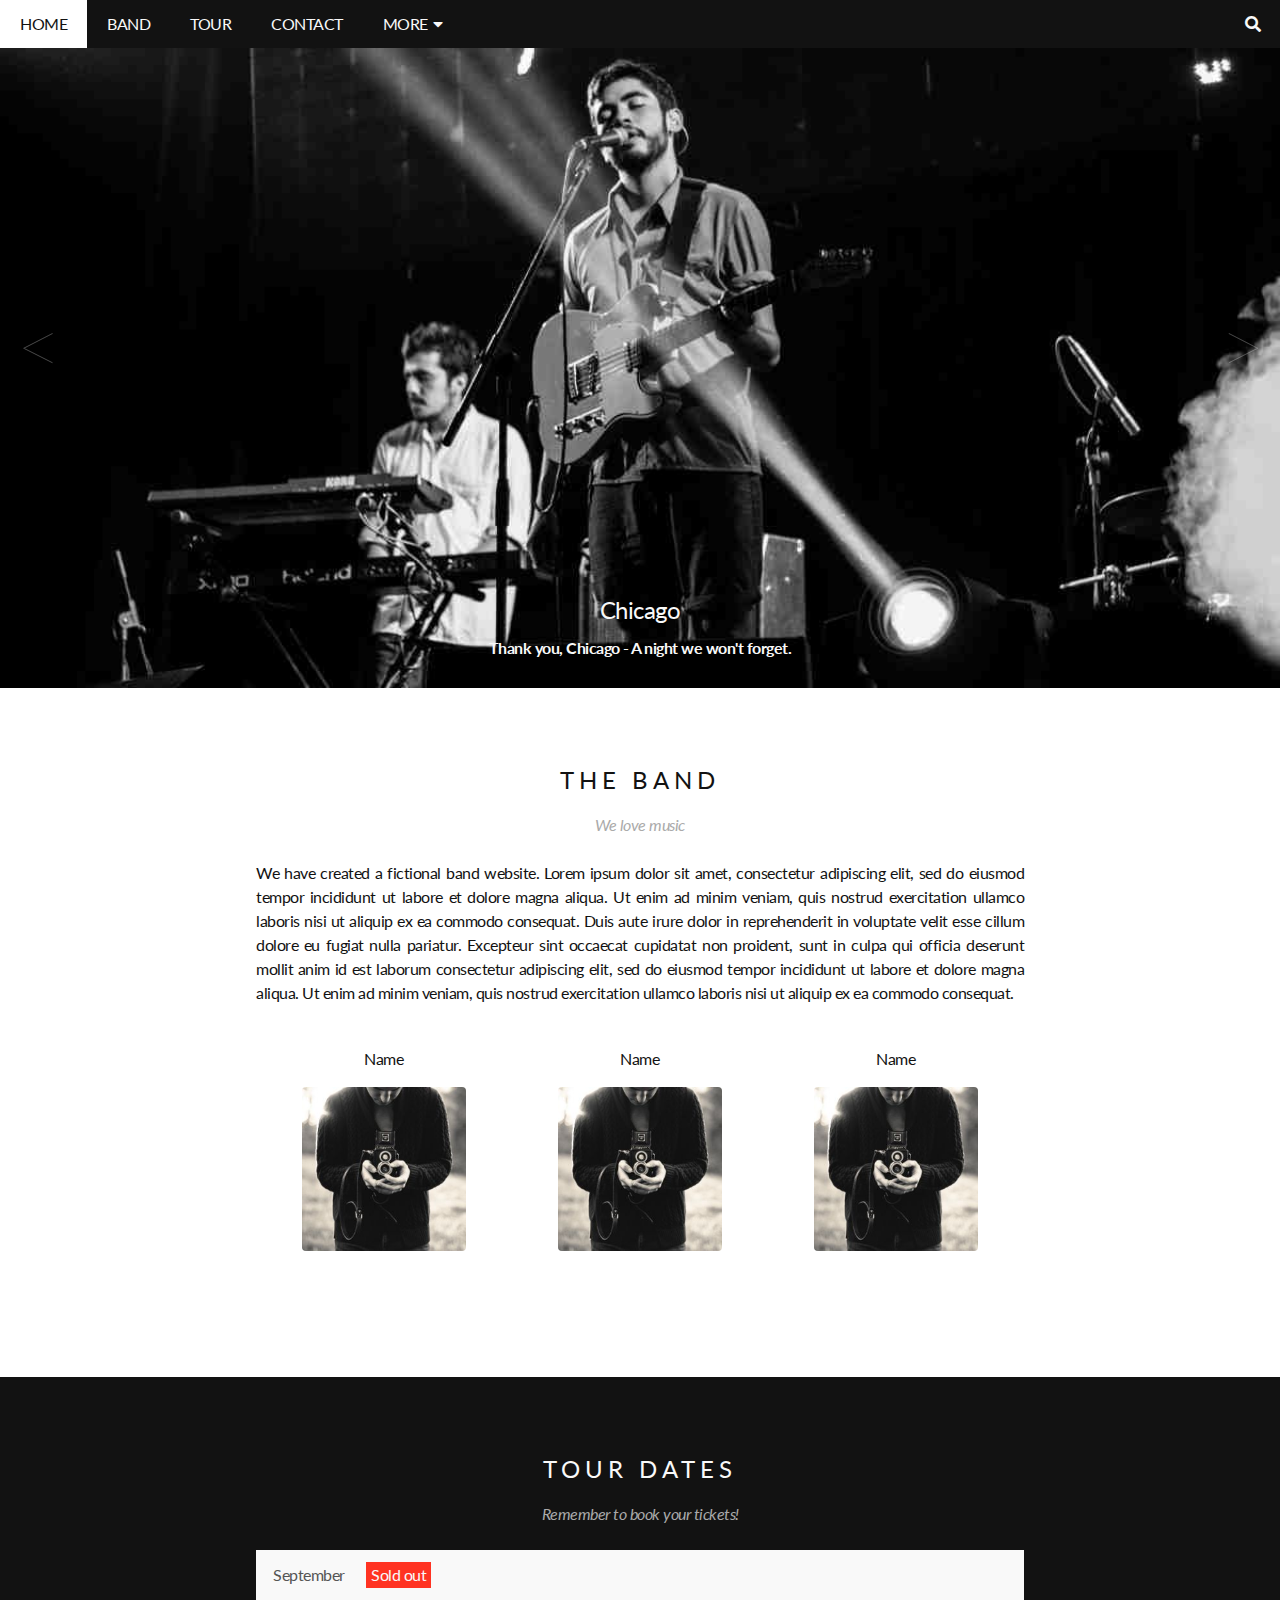
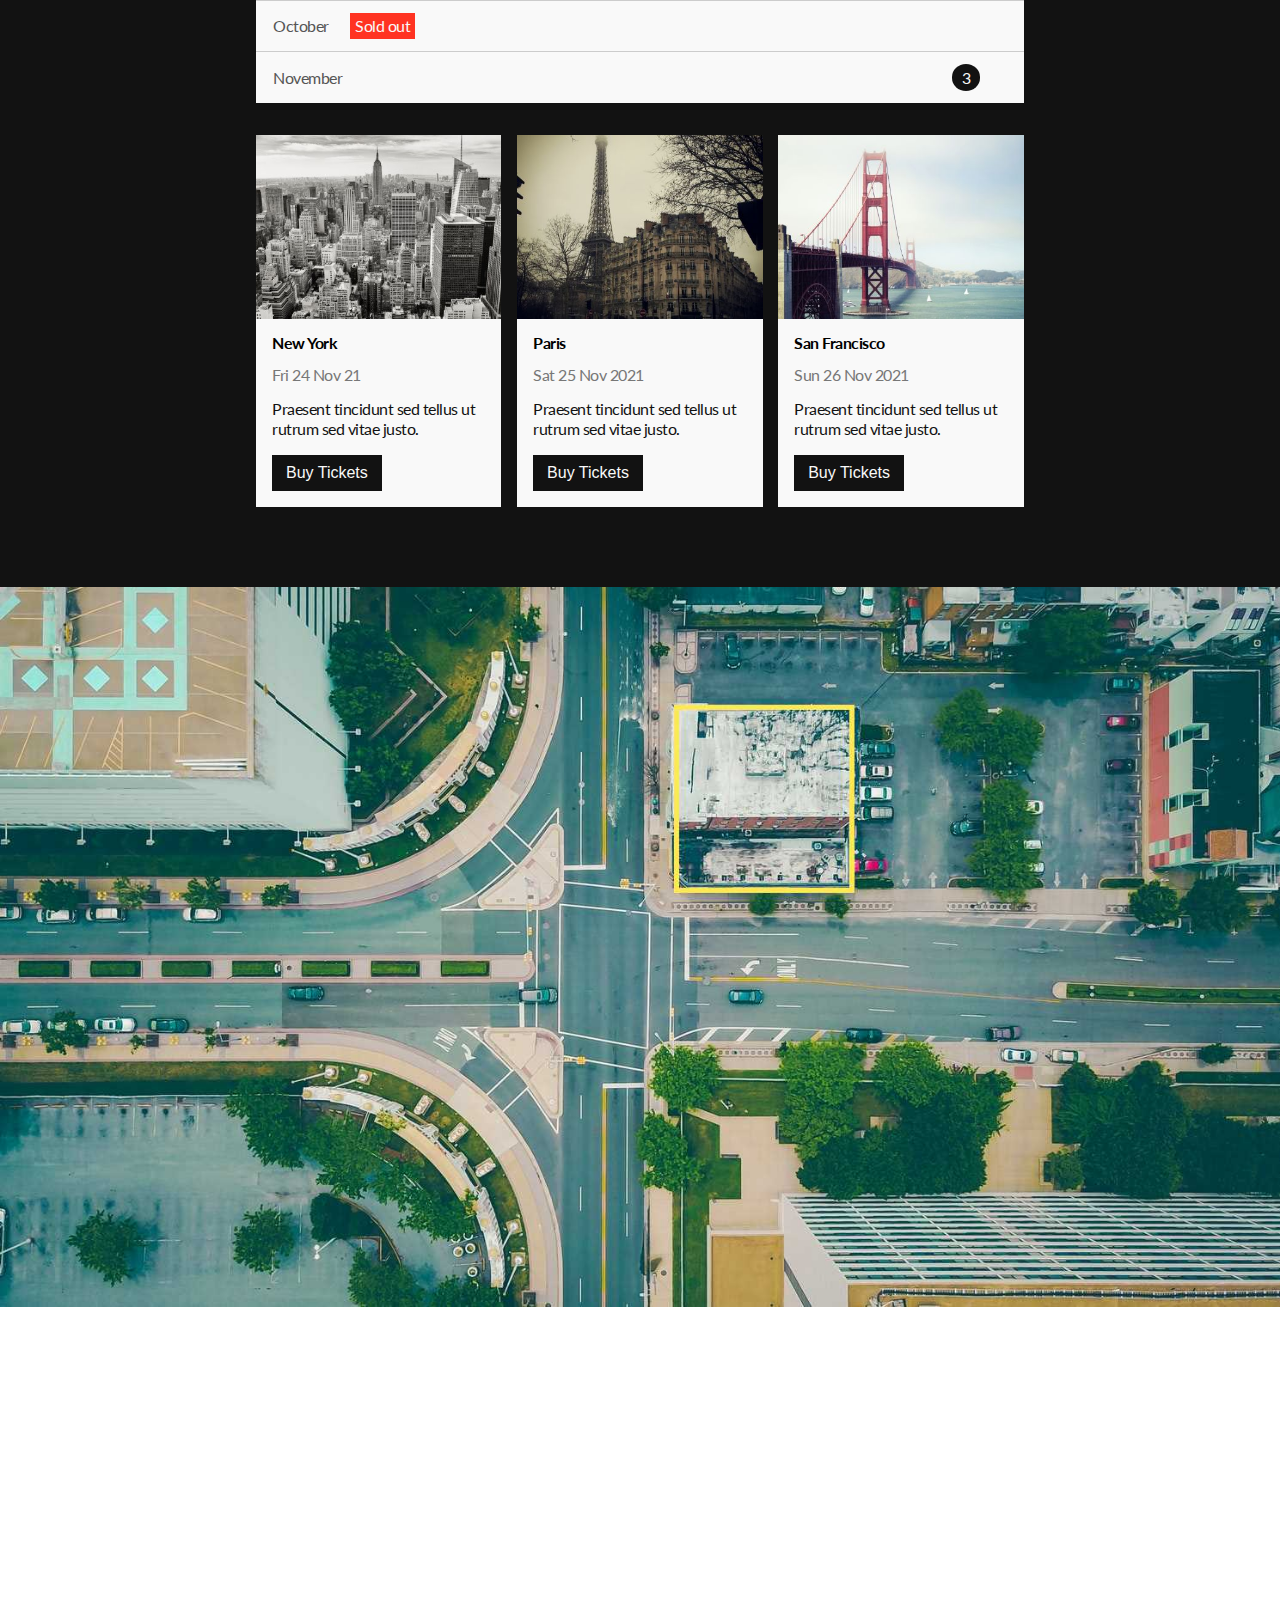
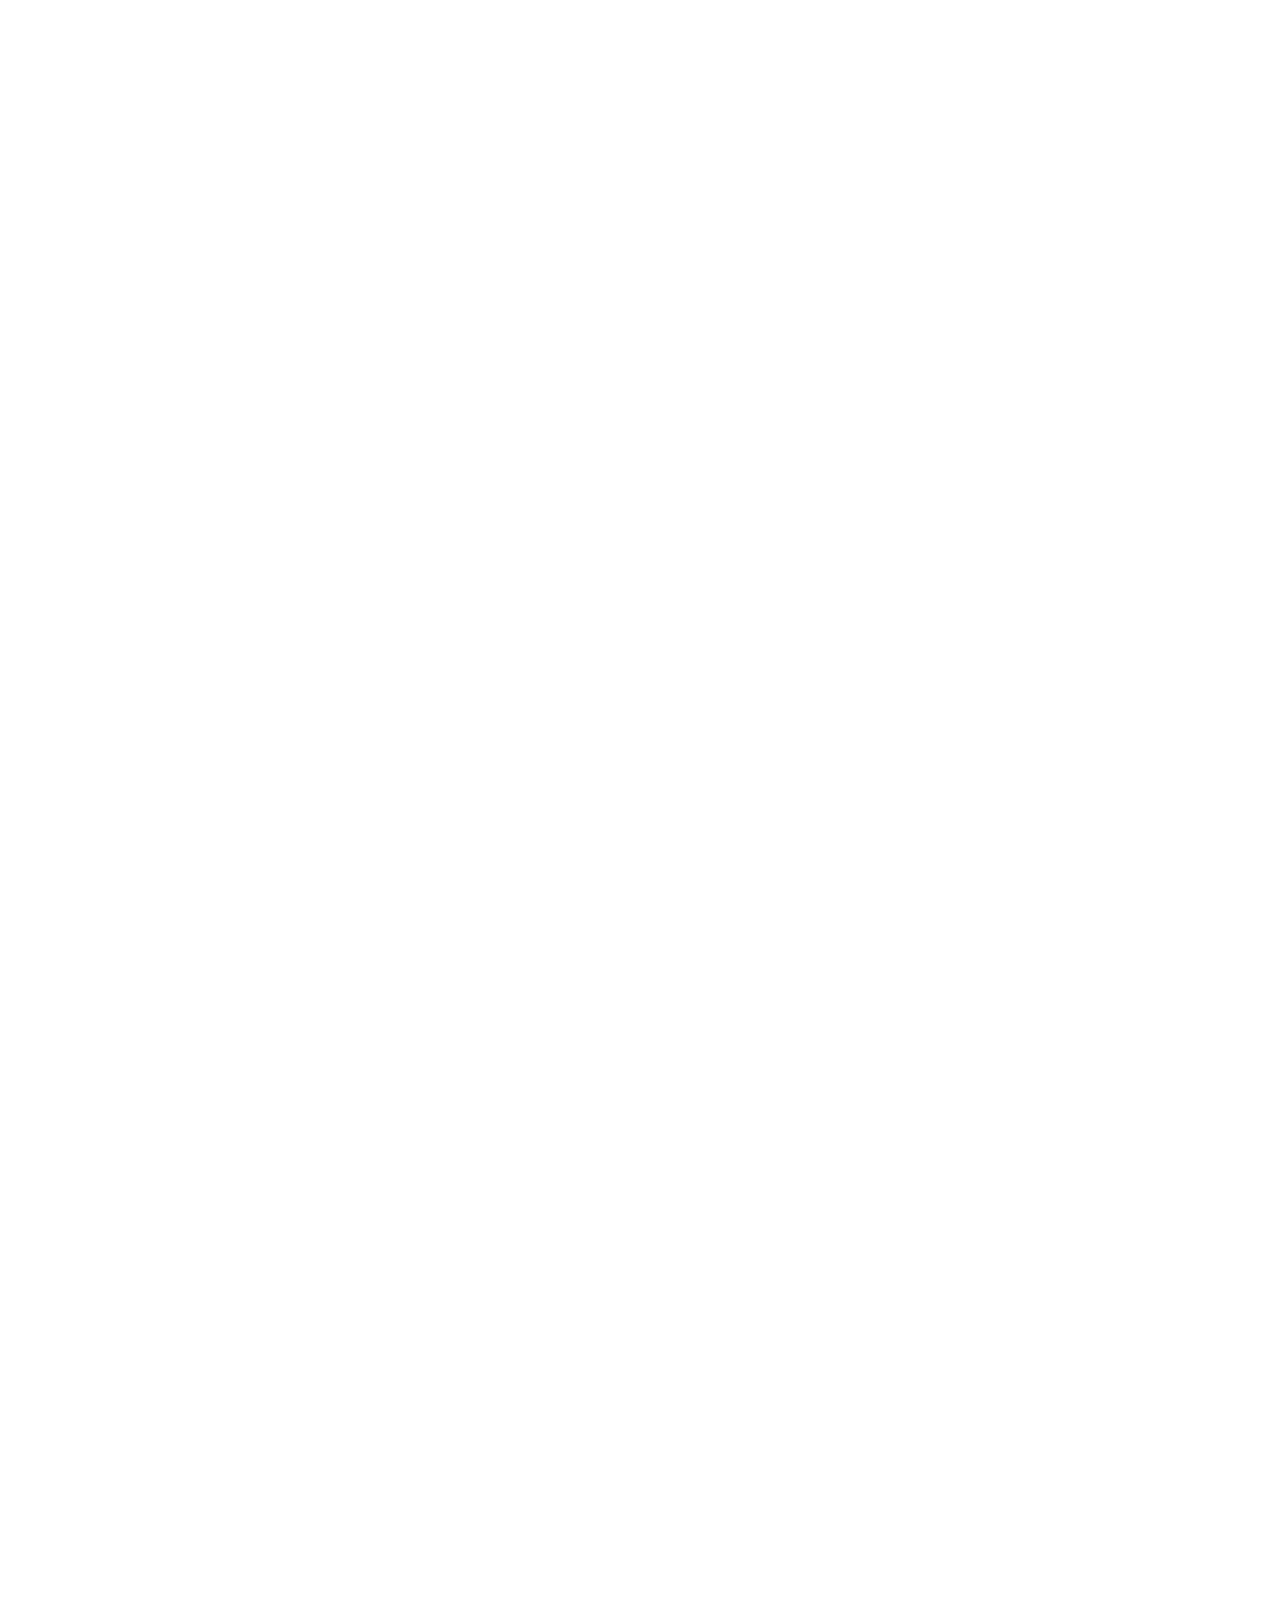
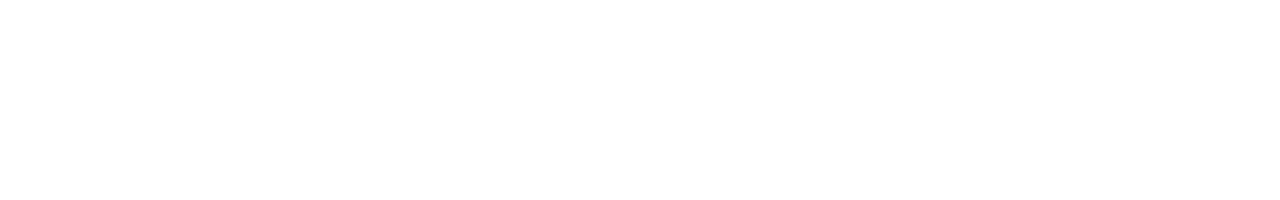
==== html/index.html @ 3db0ebd7 "tour-wrapper finished" ====
<!DOCTYPE html>
<html lang="ko">
<head>
    <meta charset="UTF-8">
    <meta http-equiv="X-UA-Compatible" content="IE=edge">
    <meta name="viewport" content="width=device-width, initial-scale=1.0">
    <title>Band</title>
    <link rel="stylesheet" href="../css/all.min.css">
    <link rel="stylesheet" href="../css/swiper-bundle.min.css">
    <link rel="stylesheet" href="../css/base.css">
    <link rel="stylesheet" href="../css/index.css">
    <script src="../js/jquery-3.6.0.min.js"></script>
    <script src="../js/swiper-bundle.min.js"></script>
</head>
<body>
    <!--header-wrapper-->
    <header class="header-wrapper clearfix">
        <ul class="navi-wrapper">
            <li class="navi"><a href="#">HOME</a></li>
            <li class="navi"><a href="#">BAND</a></li>
            <li class="navi"><a href="#">TOUR</a></li>
            <li class="navi"><a href="#">CONTACT</a></li>
            <li class="navi">
                <a href="#">MORE<i class="fa fa-caret-down" style="margin-left: 0.325em;"></i>
               </a>
               <ul class="sub-wrap">
                   <li class="sub"><a href="#">Merchandise</a></li>
                   <li class="sub"><a href="#">Extras</a></li>
                   <li class="sub"><a href="#">Media</a></li>
               </ul>
            </li>
        </ul>
        <div class="search-wrapper">
            <a href="#" class="fa fa-search"></a>
        </div>
        <div class="bars-wrapper">
            <i class="fa fa-bars"></i>
        </div>
        <div class="clearfix"></div>
        <ul class="mb-navi-wrapper">
            <li class="mb-navi"><a href="#">BAND</a></li>
            <li class="mb-navi"><a href="#">TOUR</a></li>
            <li class="mb-navi"><a href="#">CONTACT</a></li>
            <li class="mb-navi"><a href="#">MERCH</a></li>
        </ul>

    </header>
    <!--header--wrapper///!-->



    <!--main-wrapper-->
    <section class="main-wrapper">
        <div class="swiper-container">
            <div class="swiper-wrapper">
                <div class="swiper-slide">
                    <img src="../img/chicago.jpg" alt="배너" class="img">
                    <div class="slogan-wrap">
                        <h2 class="title">Chicago</h2>
                        <p class="content">Thank you, Chicago - A night we won't forget.</p>
                     
                    </div>
                </div>
                <div class="swiper-slide">
                    <img src="../img/la.jpg" alt="배너" class="img">
                    <div class="slogan-wrap">
                        <h2 class="title">Los Angeles</h2>
                        <p class="content">We had the best time playing at Venice Beach!</p>
                    </div>
                </div>
                <div class="swiper-slide">
                    <img src="../img/ny.jpg" alt="배너" class="img">
                    <div class="slogan-wrap">
                        <h2 class="title">New York</h2>
                        <p class="content">The atmosphere in New York is lorem ipsum.</p>
                    </div>
                </div>
            </div>   

        </div>
        <div class="bt-swiper bt-prev">&lt;</div>
        <div class="bt-swiper bt-next">&gt;</div>

    </section>
    <!--main-wrapper///!-->



    <!--band-wrapper-->
    <section class="band-wrapper">
        <div class="wrapper">
            <h2 class="title">THE BAND</h2>
            <h3 class="title">We love music</h3>
            <p class="comment">We have created a fictional band website. Lorem ipsum dolor sit amet, consectetur adipiscing elit, sed do eiusmod tempor incididunt ut labore et dolore magna aliqua. Ut enim ad minim veniam, quis nostrud exercitation ullamco laboris nisi ut aliquip ex ea commodo consequat. Duis aute irure dolor in reprehenderit in voluptate velit esse cillum dolore eu fugiat nulla pariatur. Excepteur sint occaecat cupidatat non proident, sunt in culpa qui officia deserunt mollit anim id est laborum consectetur adipiscing elit, sed do eiusmod tempor incididunt ut labore et dolore magna aliqua. Ut enim ad minim veniam, quis nostrud exercitation ullamco laboris nisi ut aliquip ex ea commodo consequat.</p>
            <ul class="member-wrapper clearfix">
                <li class="member">
                    <h4 class="name">Name</h4>
                    <img class="img" alt="멤버사진" src="../img/bandmember.jpg"></img>
                </li>
                <li class="member">
                    <h4 class="name">Name</h4>
                    <img class="img" alt="멤버사진" src="../img/bandmember.jpg"></img>
                </li>
                <li class="member">
                    <h4 class="name">Name</h4>
                    <img class="img" alt="멤버사진" src="../img/bandmember.jpg"></img>
                </li>
            </ul>
        </div>
    </section>
    <!--band-wrapper///!-->



    <!--tour-wrapper-->
    <section class="tour-wrapper ">
        <div class="wrapper">
            <h2 class="title">TOUR DATES</h2>
            <h3 class="title">Remember to book your tickets!</h3>
            <ul class="ticket-wrap">
                <li class="ticket clearfix">
                    <span class="month">September</span>
                    <span class="soldout">Sold out</span>
                </li>
                <li class="ticket clearfix">
                    <span class="month">October</span>
                    <span class="soldout">Sold out</span>
                </li>
                <li class="ticket clearfix">
                    <span class="month">November</span>
                    <span class="cnt">3</span>
                </li>
            </ul>
            <ul class="city-wrap clearfix">
          
                <li class="city">
                    <div class="img-wrap">
                        <img src="../img/newyork.jpg" alt="뉴욕" class="img">
                    </div>
                    <div class="cont-wrap">
                        <h4 class="name">New York</h4>
                        <div class="date">Fri 24 Nov 21</div>
                        <p class="comment">Praesent tincidunt sed tellus ut rutrum sed vitae justo.</p>
                        <button class="bt-buy">Buy Tickets</button>
                    </div>
                </li>
                <li class="city">
                    <div class="img-wrap">
                        <img src="../img/paris.jpg" alt="파리" class="img">
                    </div>
                    <div class="cont-wrap">
                        <h4 class="name">Paris</h4>
                        <div class="date">Sat 25 Nov 2021</div>
                        <p class="comment">Praesent tincidunt sed tellus ut rutrum sed vitae justo.

                        </p>
                        <button class="bt-buy">Buy Tickets</button>
                    </div>
                </li>
                <li class="city">
                    <div class="img-wrap">
                        <img src="../img/sanfran.jpg" alt="샌프란시스코" class="img">
                    </div>
                    <div class="cont-wrap">
                        <h4 class="name">San Francisco</h4>
                        <div class="date">Sun 26 Nov 2021</div>
                        <p class="comment">Praesent tincidunt sed tellus ut rutrum sed vitae justo.

                        </p>
                        <button class="bt-buy">Buy Tickets</button>
                    </div>
                </li>
            </ul>
        </div>

    </section>
    <!--tour-wrapper///!-->
    


    <!--contact-wrapper-->
    <section class="contact-wrapper"> 
        <article class="map-wrapper">
        <!--TODO: 카카오지도 넣을 것-->
        <img src="../img/map.jpg" alt="지도" class="img">

        </article>

    </section>
    <!--contact-wrapper!///-->




    <!--footer-wrapper-->
    <footer class="footer-wrapper">

    </footer>
    <!--footer-wrapper///!-->



    <script src="../js/index.js"></script>


</body>
</html>
---- css/base.css ----
/******************** Reset.css ***********************/
html, body, div, span, applet, object, iframe,
h1, h2, h3, h4, h5, h6, p, blockquote, pre,
a, abbr, acronym, address, big, cite, code,
del, dfn, em, img, ins, kbd, q, s, samp,
small, strike, strong, sub, sup, tt, var,
b, u, i, center,
dl, dt, dd, ol, ul, li,
fieldset, form, label, legend,
table, caption, tbody, tfoot, thead, tr, th, td,
article, aside, canvas, details, embed, 
figure, figcaption, footer, header, hgroup, 
menu, nav, output, ruby, section, summary,
time, mark, audio, video, input, select {
	margin: 0;
	padding: 0;
	border: 0;
	font-size: 100%;
	font: inherit;
	line-height: 1;
	vertical-align: baseline;
	box-sizing: border-box;
}
/* HTML5 display-role reset for older browsers */
article, aside, details, figcaption, figure, 
footer, header, hgroup, menu, nav, section {
	display: block;
}
body {
	line-height: 1;
}
ol, ul {
	list-style: none;
}
blockquote, q {
	quotes: none;
}
blockquote:before, blockquote:after,
q:before, q:after {
	content: '';
	content: none;
}
table {
	border-collapse: collapse;
	border-spacing: 0;
}
a, label {display: inline-block;}
a:link, a:visited, a:hover, a:active {color: inherit; text-decoration: none;}
img {vertical-align: bottom;}
input, button {border-radius: 0; outline: none; border: none; font-size: inherit; background-color: transparent; cursor: pointer; padding: 0; line-height: inherit;}

/******************** Base ***********************/
.clearfix::after {display: block; content: ""; clear: both;}
.img {width: 100%;}
.imgx {max-width: 100%;}
.fa {line-height: 1;}

.swiper-button-prev, 
.swiper-button-next, 
.swiper-pagination * {outline: none; cursor: pointer;}
---- css/index.css ----
@import url('https://fonts.googleapis.com/css2?family=Lato:wght@300;400;700&display=swap');
/* font-family: 'Lato', sans-serif; */


/************************* defaul t*************************/
html,body{
    font: 16px 'Lato', sans-serif;
    letter-spacing: -0.5px;
    height: 5000px;
    color: #121212;
}
.wrapper{
    max-width: 800px;
    padding: 5em 1em;
    margin: auto;
}
.wrapper > .title{
    text-align: center;
}
.wrapper > h2.title{
    margin-bottom: 1em;
    font-size: 1.525em;
    letter-spacing: 5px;
}
.wrapper > h3.title{
    margin-bottom: 1.75em;
    font-style: italic;
    color: #aaa;
}

/***********************header-wrapper***************************/
.header-wrapper{
    position: fixed;
    width: 100%;
    background-color: #121212;
    color: #f9f9f9;
    z-index: 9;
}
.header-wrapper > .navi-wrapper{
    float: left;
}
.header-wrapper > .navi-wrapper > .navi{
    position: relative;
    float: left;
}
.header-wrapper > .navi-wrapper > .navi > a{
    padding: 1em 1.25em;
}
.header-wrapper > .navi-wrapper > .navi:hover{
    background-color: #fff;
    color: #121212;
}
.header-wrapper > .navi-wrapper > .navi:hover > .sub-wrap{
    display: block;
}
.header-wrapper > .navi-wrapper > .navi > .sub-wrap{
    position: absolute;
    background-color: #f1f1f1;
}
.header-wrapper > .navi-wrapper > .navi > .sub-wrap{
    display: none;
    box-shadow: 0 0 6px rgba(0,0,0,0.5);
}
.header-wrapper > .navi-wrapper > .navi > .sub-wrap > .sub:hover{
    background-color: #ddd;
}
.header-wrapper > .navi-wrapper > .navi > .sub-wrap > .sub > a{
    width: 160px;
    padding: 1em 1.25em;
}
.header-wrapper > .search-wrapper{
    float: right;
}
.header-wrapper > .search-wrapper:hover{
    background-color: #f32;
}
.header-wrapper > .search-wrapper > a{
    padding: 1em 1.25em;
}
.header-wrapper > .bars-wrapper{
    display: none;
    float: right;
}
.header-wrapper > .bars-wrapper:hover{
    background-color: #ddd;
    color: #121212;
}
.header-wrapper > .bars-wrapper > i{
    padding: 1em 1.25em;
    cursor: pointer;
}
.header-wrapper > .mb-navi-wrapper{
    display: none;
    width: 100%;
    background-color: #121212;
    color: #f9f9f9;
}
.header-wrapper > .mb-navi-wrapper > .mb-navi:hover{
    background-color: #ddd;
    color: #121212;
}
.header-wrapper > .mb-navi-wrapper > .mb-navi > a{
    width: 100%;
    padding: 1em 1.25em;
}
/********************** main-wrapper ****************************/
.main-wrapper{
    position: relative;
    padding-top: 48px;
}
.main-wrapper >.bt-swiper{
    position: absolute;
    top:50%;
    transform: translateY(-50%);
    color: #f9f9f9;
    font-weight: lighter;
    font-size: 5em;
    cursor: pointer;
    user-select: none;
    outline: none;
    z-index: 5;
    transition: all .5s;
    opacity: .3;
}
.main-wrapper >.bt-swiper:hover{
    opacity: 1;
}
.main-wrapper > .bt-swiper.bt-prev{
    left: 16px;
}
.main-wrapper > .bt-swiper.bt-next{
    right: 16px;
}
.main-wrapper .slogan-wrap{
    position: absolute;
    left: 50%;
    transform: translateX(-50%);
    text-align: center;
    color: #f9f9f9;
    bottom: 32px;
}
.main-wrapper .slogan-wrap > .title{
    font-size: 1.5em;
    margin-bottom: 0.75em;
}
.main-wrapper .slogan-wrap > .content{
    font-weight: bold;
}

/********************** band-wrapper ****************************/
.band-wrapper > .wrapper > .comment{
    line-height: 1.5;
    text-align: justify;
}
.band-wrapper > .wrapper > .member-wrapper >.member{
    width:33.333%;
    float: left; 
    padding:6%;
    text-align: center;
}
.band-wrapper > .wrapper > .member-wrapper >.member > .name{
    margin-bottom: 1.25em;
}
.band-wrapper > .wrapper > .member-wrapper >.member > .img{
    border-radius: 4px;
}

/********************* tour-wrapper *****************************/
.tour-wrapper{
    background-color: #121212;
}
.tour-wrapper > .wrapper > h2.title{
    color: #f9f9f9;
}
.tour-wrapper > .wrapper > .ticket-wrap{
    background-color: #f9f9f9;
    color: #555;
    margin-bottom: 2em;
}
.tour-wrapper > .wrapper > .ticket-wrap > .ticket{
    padding: 0.75em;
}
.tour-wrapper > .wrapper > .ticket-wrap > .ticket:not(:last-child){
    border-bottom: 1px solid #ccc;
}
.tour-wrapper > .wrapper > .ticket-wrap > .ticket > span{
    float: left;
    padding:.325em;
}
.tour-wrapper > .wrapper > .ticket-wrap > .ticket > span.soldout{
    background-color: #f32;
    color: #f9f9f9;
    margin-left: 1em;
}
.tour-wrapper > .wrapper > .ticket-wrap > .ticket > span.cnt{
    float: right;
    background-color: #121212;
    color: #f9f9f9;
    border-radius: 50%;
    margin-right: 2em;
    padding: 0.325em 0.625em;
}
.tour-wrapper > .wrapper > .city-wrap{
    width: 102%;
}
.tour-wrapper > .wrapper > .city-wrap > .city{
    float: left;
    width: 31.3333%;
    margin-right: 2%;
}
.tour-wrapper > .wrapper > .city-wrap > .city > .img-wrap > img{
    transition:  all .5s;
}
.tour-wrapper > .wrapper > .city-wrap > .city > .img-wrap:hover >img{
    opacity: .7;
}
.tour-wrapper > .wrapper > .city-wrap > .city > .cont-wrap{
    background-color: #f9f9f9;
    padding:1em;
}
.tour-wrapper > .wrapper > .city-wrap > .city > .cont-wrap > .name{
    font-weight: bold;
    color: #000;
    margin-bottom: 1em;
}
.tour-wrapper > .wrapper > .city-wrap > .city > .cont-wrap > .date{
    color: #777;
    margin-bottom: 1em;
}
.tour-wrapper > .wrapper > .city-wrap > .city > .cont-wrap > .comment{
    line-height: 1.25;
    margin-bottom: 1em;
}
.tour-wrapper > .wrapper > .city-wrap > .city > .cont-wrap > .bt-buy{
    padding: 0.625em 0.875em;
    background-color: #121212;
    color: #f9f9f9;
    transition: all .5s;
}
.tour-wrapper > .wrapper > .city-wrap > .city > .cont-wrap > .bt-buy:hover{
    background-color: #ccc;
    color: #121212;
}


/********************** map-wrapper *****************************/

/********************** footer-wrapper***************************/

/************************** response ****************************/
@media(max-width: 1400px){

}

@media(max-width: 1200px){

}

@media(max-width: 992px){

}

@media(max-width: 768px){
    .header-wrapper > .navi-wrapper > .navi:not(:first-child){
        display: none;
    }
    .header-wrapper > .search-wrapper{
        display: none;
    }
    .header-wrapper > .bars-wrapper{
        display: block;
    }
    .header-wrapper > .mb-navi-wrapper{
        display: none ;
    }
    .header-wrapper > .mb-navi-wrapper.active{
        display: block ;
    }


}

@media(max-width: 576px){
    .band-wrapper > .wrapper > .comment{
    margin-bottom: 3em;
}
    .band-wrapper > .wrapper > .member-wrapper >.member{
        width:100%;
        padding:5% 20%;
    }
    .tour-wrapper > .wrapper > .city-wrap{
        width: 100%;
    }
    .tour-wrapper > .wrapper > .city-wrap > .city{
        width: 100%;
        margin-right: 0;
        margin-bottom: 5%;
    }
}
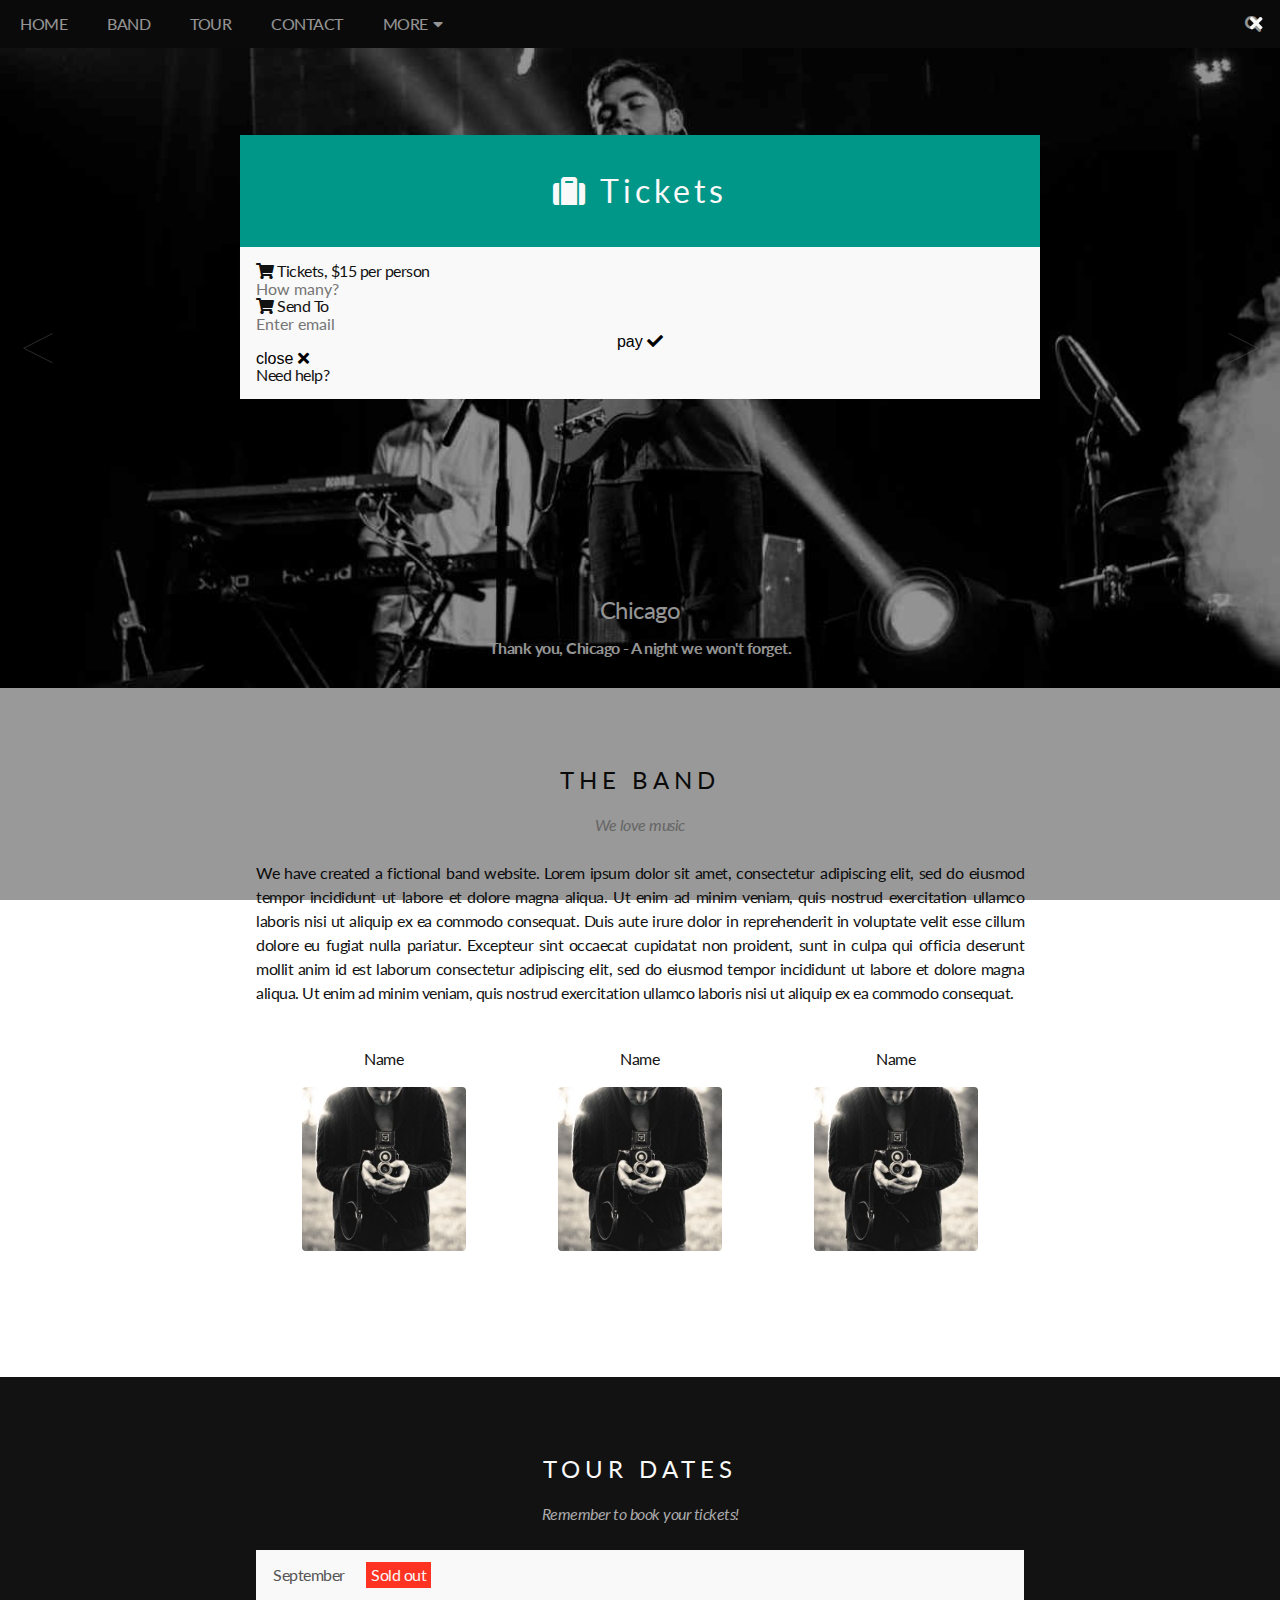
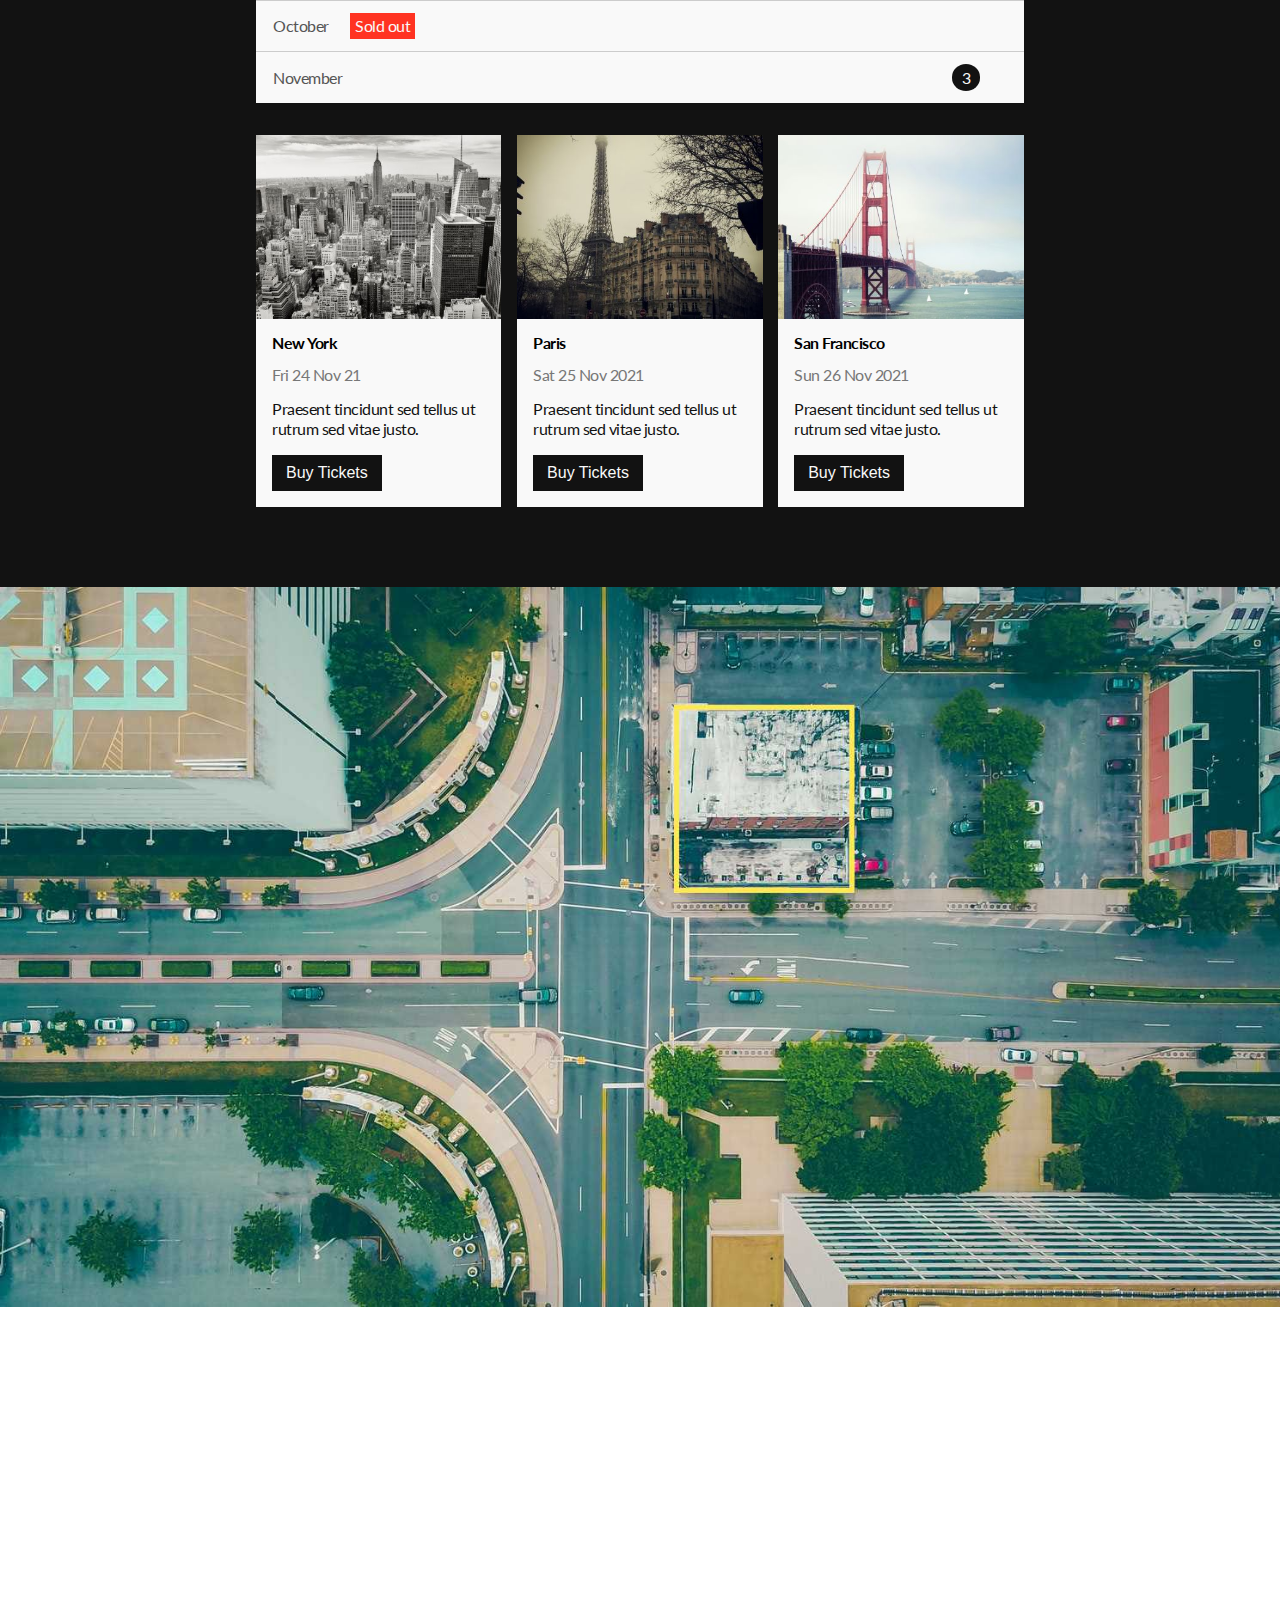
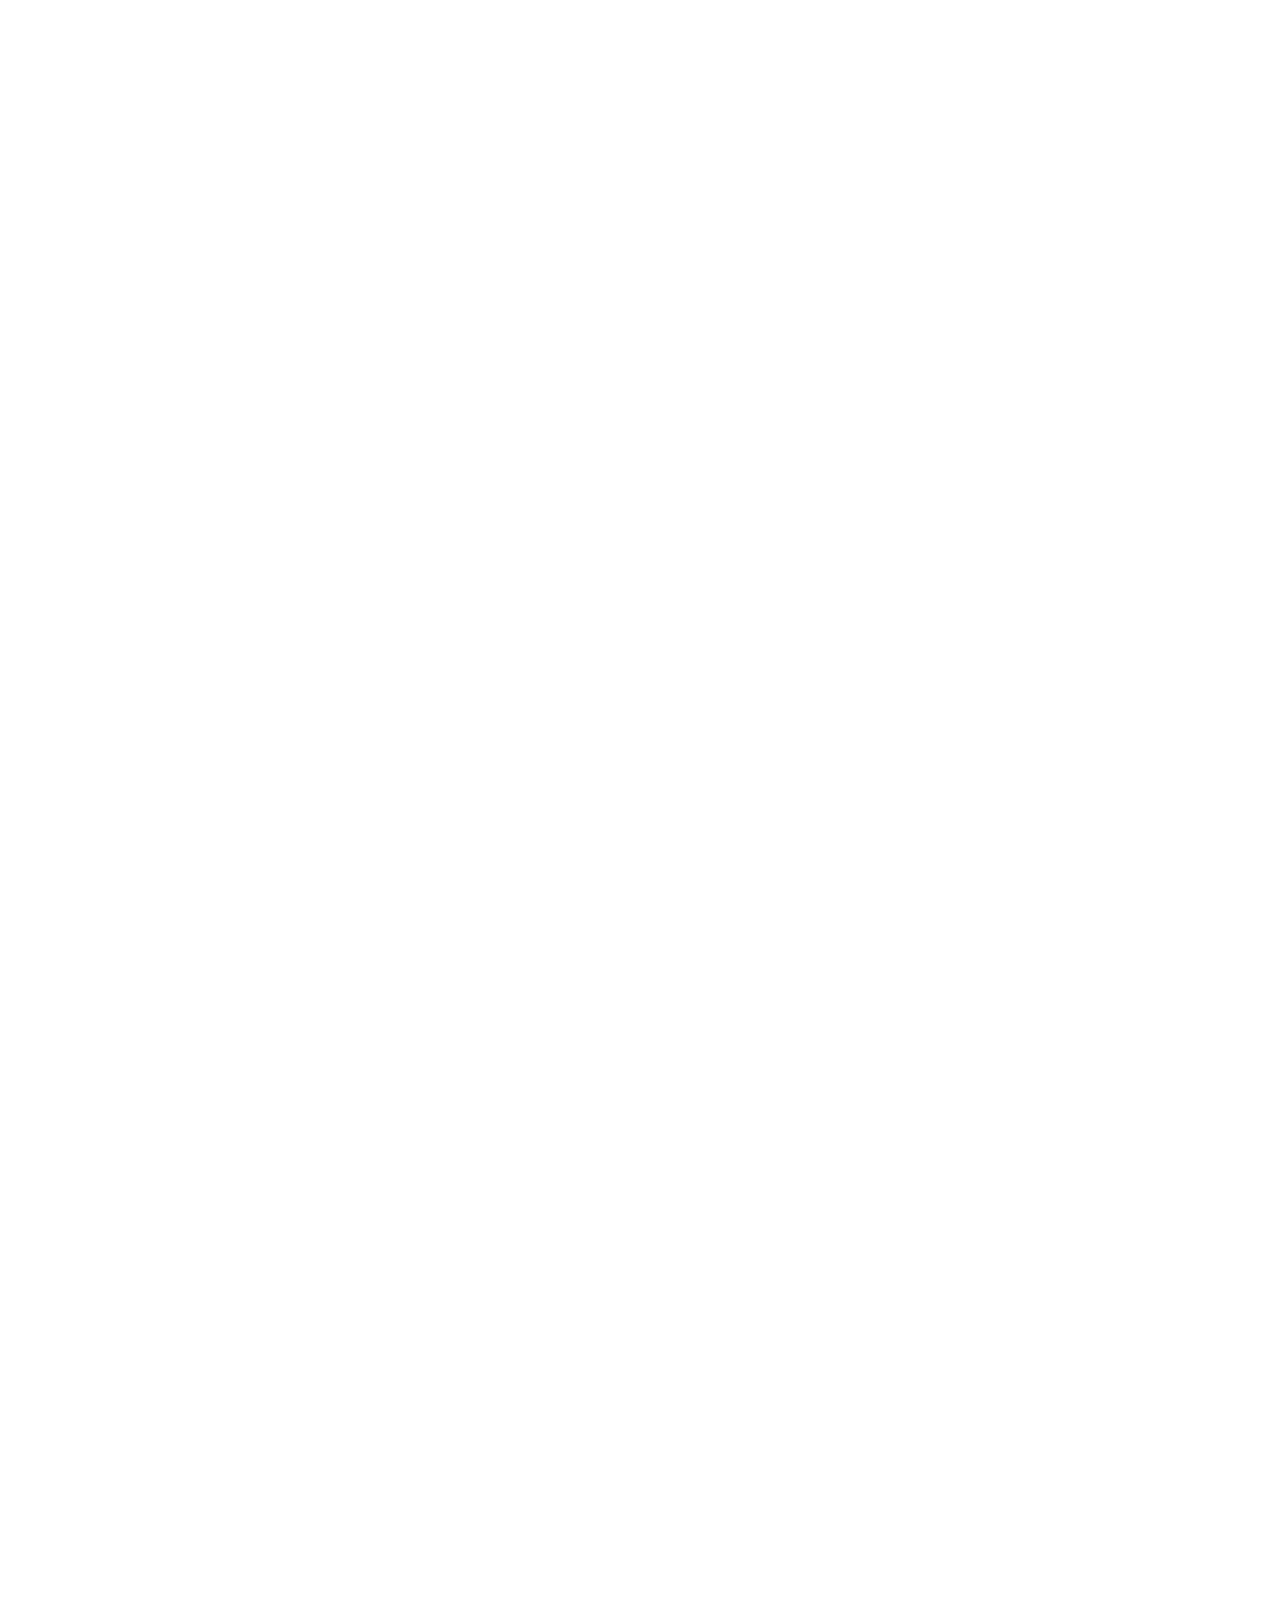
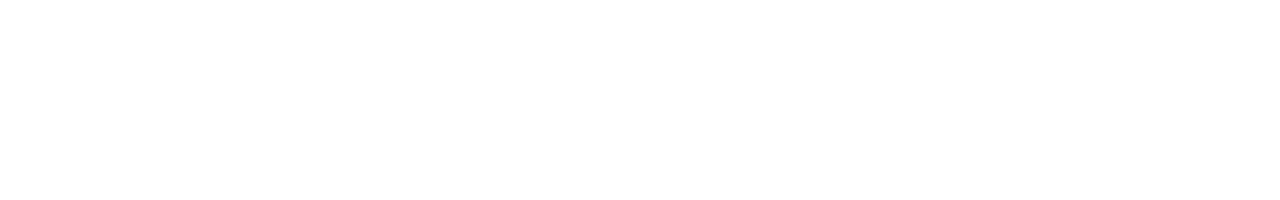
==== commit bb193471: "..." ====
--- a/html/index.html
+++ b/html/index.html
@@ -199,6 +199,51 @@
     <!--footer-wrapper///!-->
 
 
+    <!--modal-wrapper-->
+    <div class="modal-wrapper">
+        <div class="modal-wrap">
+            <div class="modal-header">
+                <h2 class="title">
+                    <i class="fa fa-suitcase"></i>
+                    Tickets
+                </h2>
+                <button class="bt-close"><i class="fa fa-times"></i></button>
+            </div>
+
+            <div class="modal-body">
+                <form action="#">
+                    <label for="ticketPerson">
+                        <i class="fa fa-shopping-cart"></i>
+                        Tickets, $15 per person
+                    </label>
+                    <input type="text" name="people" id="ticketPerson" placeholder="How many?"> 
+
+                    <label for="ticketEmail">
+                        <i class="fa fa-shopping-cart"></i>
+                        Send To
+                    </label>
+                    <input type="text" name="email" id="ticketEmail" placeholder="Enter email"> 
+                    <button class="bt-send">pay
+                        <i class="fa fa-check"></i>
+                    </button>
+                </form>
+
+
+                <div class="modal-footer">
+                    <button class="bt-close">close 
+                        <i class="fa fa-times"></i>
+                    </button>
+                    <div class="help">
+                        Need <a href="#">help?</a>
+                    </div>
+                </div>
+            </div>
+        </div>
+
+    </div>
+    <!--modal-wrapper///!-->
+
+
 
     <script src="../js/index.js"></script>
 
--- a/css/index.css
+++ b/css/index.css
@@ -247,6 +247,57 @@
 
 /********************** footer-wrapper***************************/
 
+/********************** modal-wrapper***************************/
+.modal-wrapper{
+    position: fixed;
+    top: 0;
+    left: 0;
+    z-index: 9;
+    background-color: rgba(0,0,0,0.4);
+    width: 100%;
+    height: 100vh;
+}
+.modal-wrapper > .modal-wrap{
+    width: 800px;
+    margin: 15vh auto;
+    background-color: #f9f9f9;
+    box-shadow: 0,0,10px rgba(0,0,0,0.5)
+}
+.modal-wrapper > .modal-wrap > .modal-header{
+    background-color: #009688;
+    color: #f9f9f9;
+}
+.modal-wrapper > .modal-wrap > .modal-header > h2.title{
+    color: #f9f9f9;
+    text-align: center;
+    font-size: 2em;
+    padding: 1.25em 0;
+    letter-spacing: 4px;
+    line-height: 1;
+}
+.modal-wrapper > .modal-wrap > .modal-header > h2.title > .fa{
+    margin-right: 0.5m;
+}
+.modal-wrapper > .modal-wrap > .modal-header > .bt-close{
+    position: absolute;
+    top:0;
+    right: 0;
+    padding: 0.75em 1em;
+    font-size: 1.125em;
+    color: #f9f9f9;
+    cursor: pointer;
+}
+.modal-wrapper > .modal-wrap > .modal-header > .bt-close:hover{
+    background-color: #013b36;
+}
+.modal-wrapper > .modal-wrap > .modal-body{
+    padding: 1em;
+}
+.modal-wrapper > .modal-wrap > .modal-body > form{
+}
+.modal-wrapper > .modal-wrap > .modal-body > form > *{
+    width: 100%;
+}
 /************************** response ****************************/
 @media(max-width: 1400px){
 
@@ -257,6 +308,9 @@
 }
 
 @media(max-width: 992px){
+    .modal-wrapper > .modal-wrap{
+        width: 700px;
+    }
 
 }
 
@@ -275,6 +329,9 @@
     }
     .header-wrapper > .mb-navi-wrapper.active{
         display: block ;
+    }
+    .modal-wrapper > .modal-wrap{
+        width: 500px;
     }
 
 
@@ -296,4 +353,7 @@
         margin-right: 0;
         margin-bottom: 5%;
     }
-}
+    .modal-wrapper > .modal-wrap{
+        width: 96%;
+    }
+}
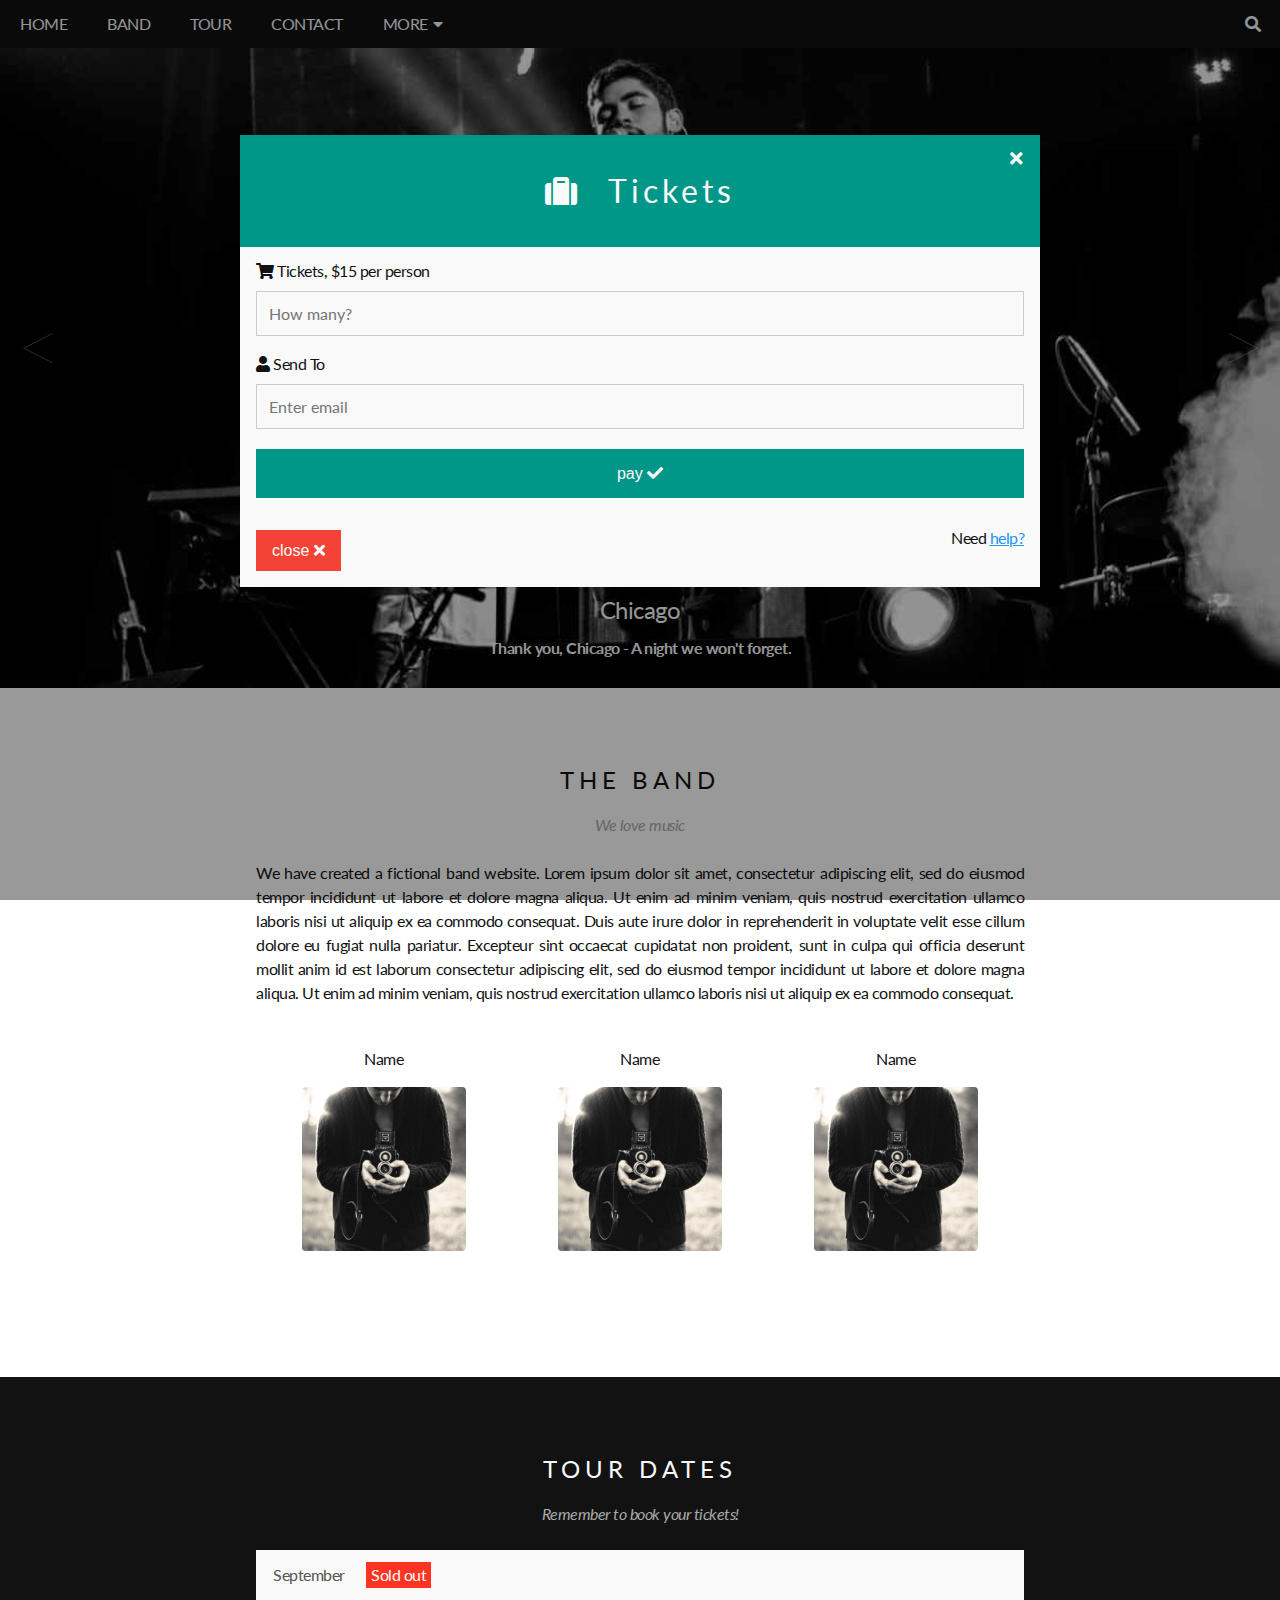
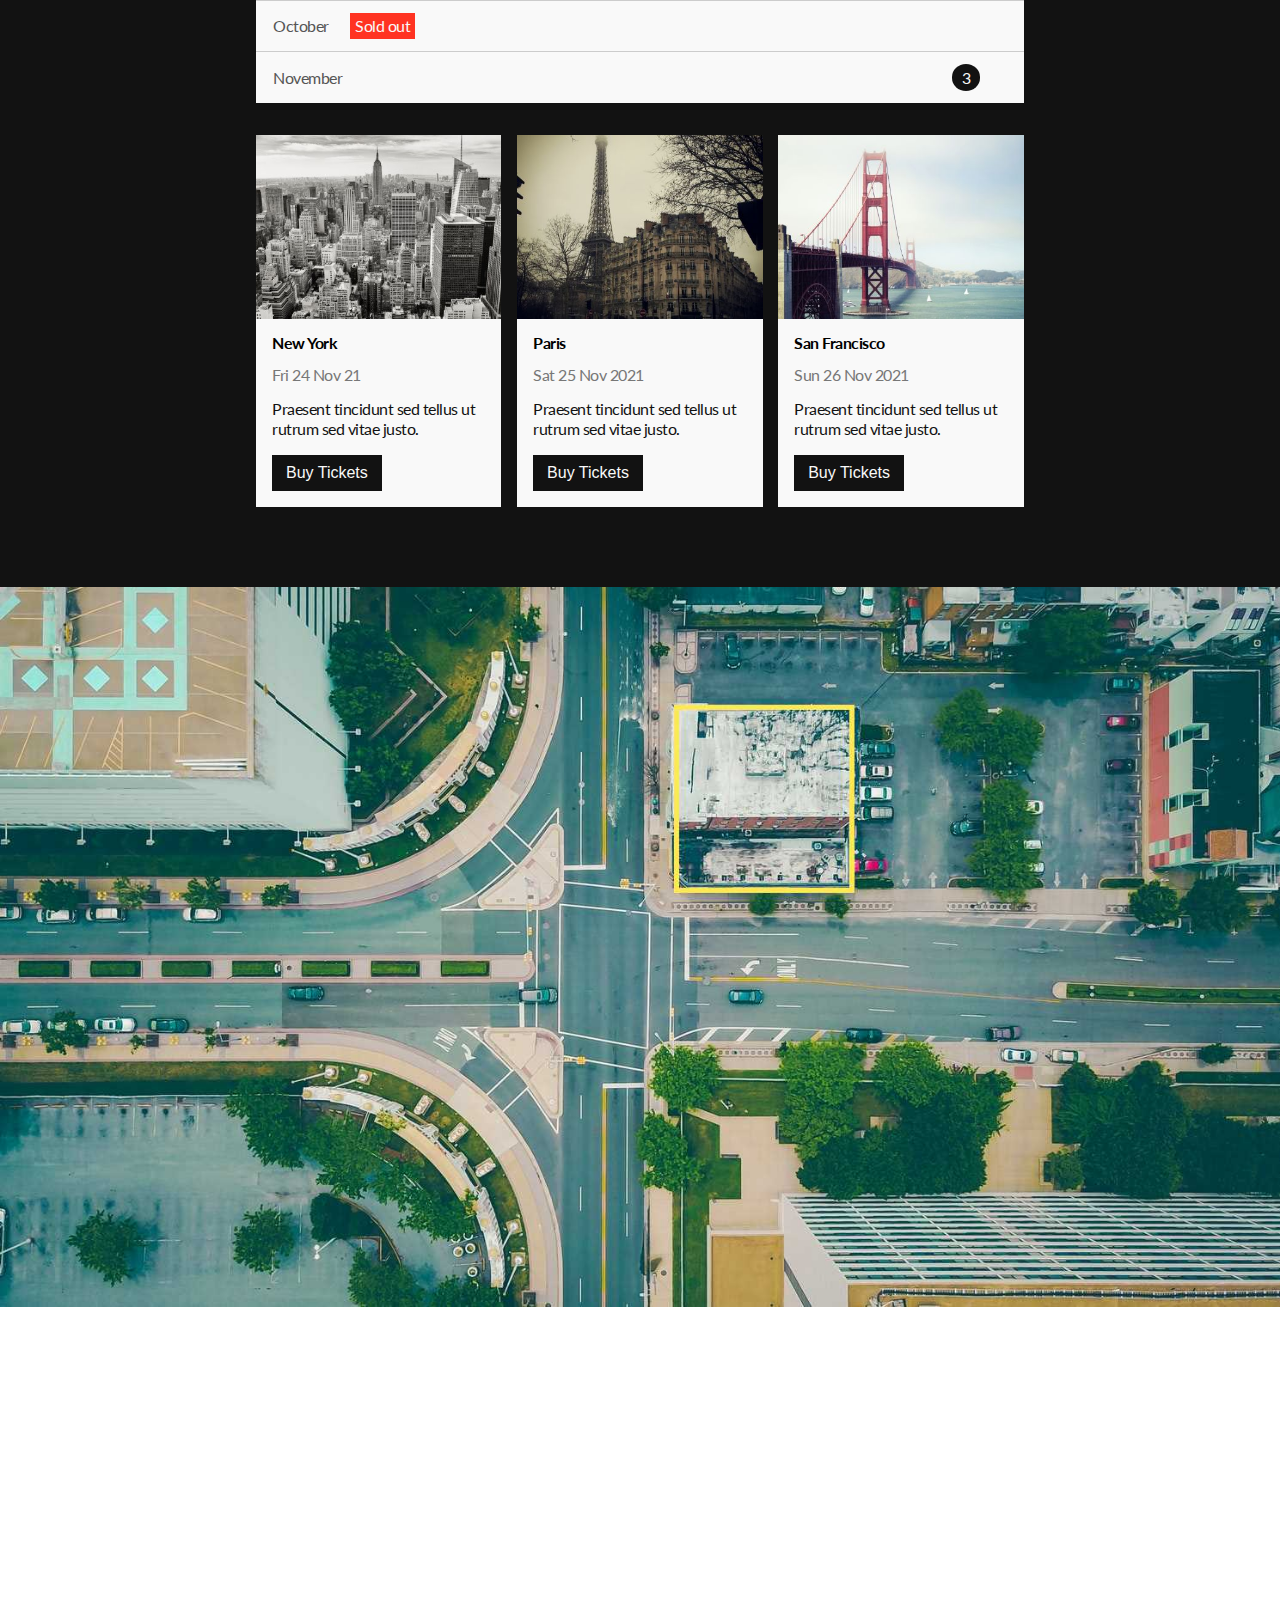
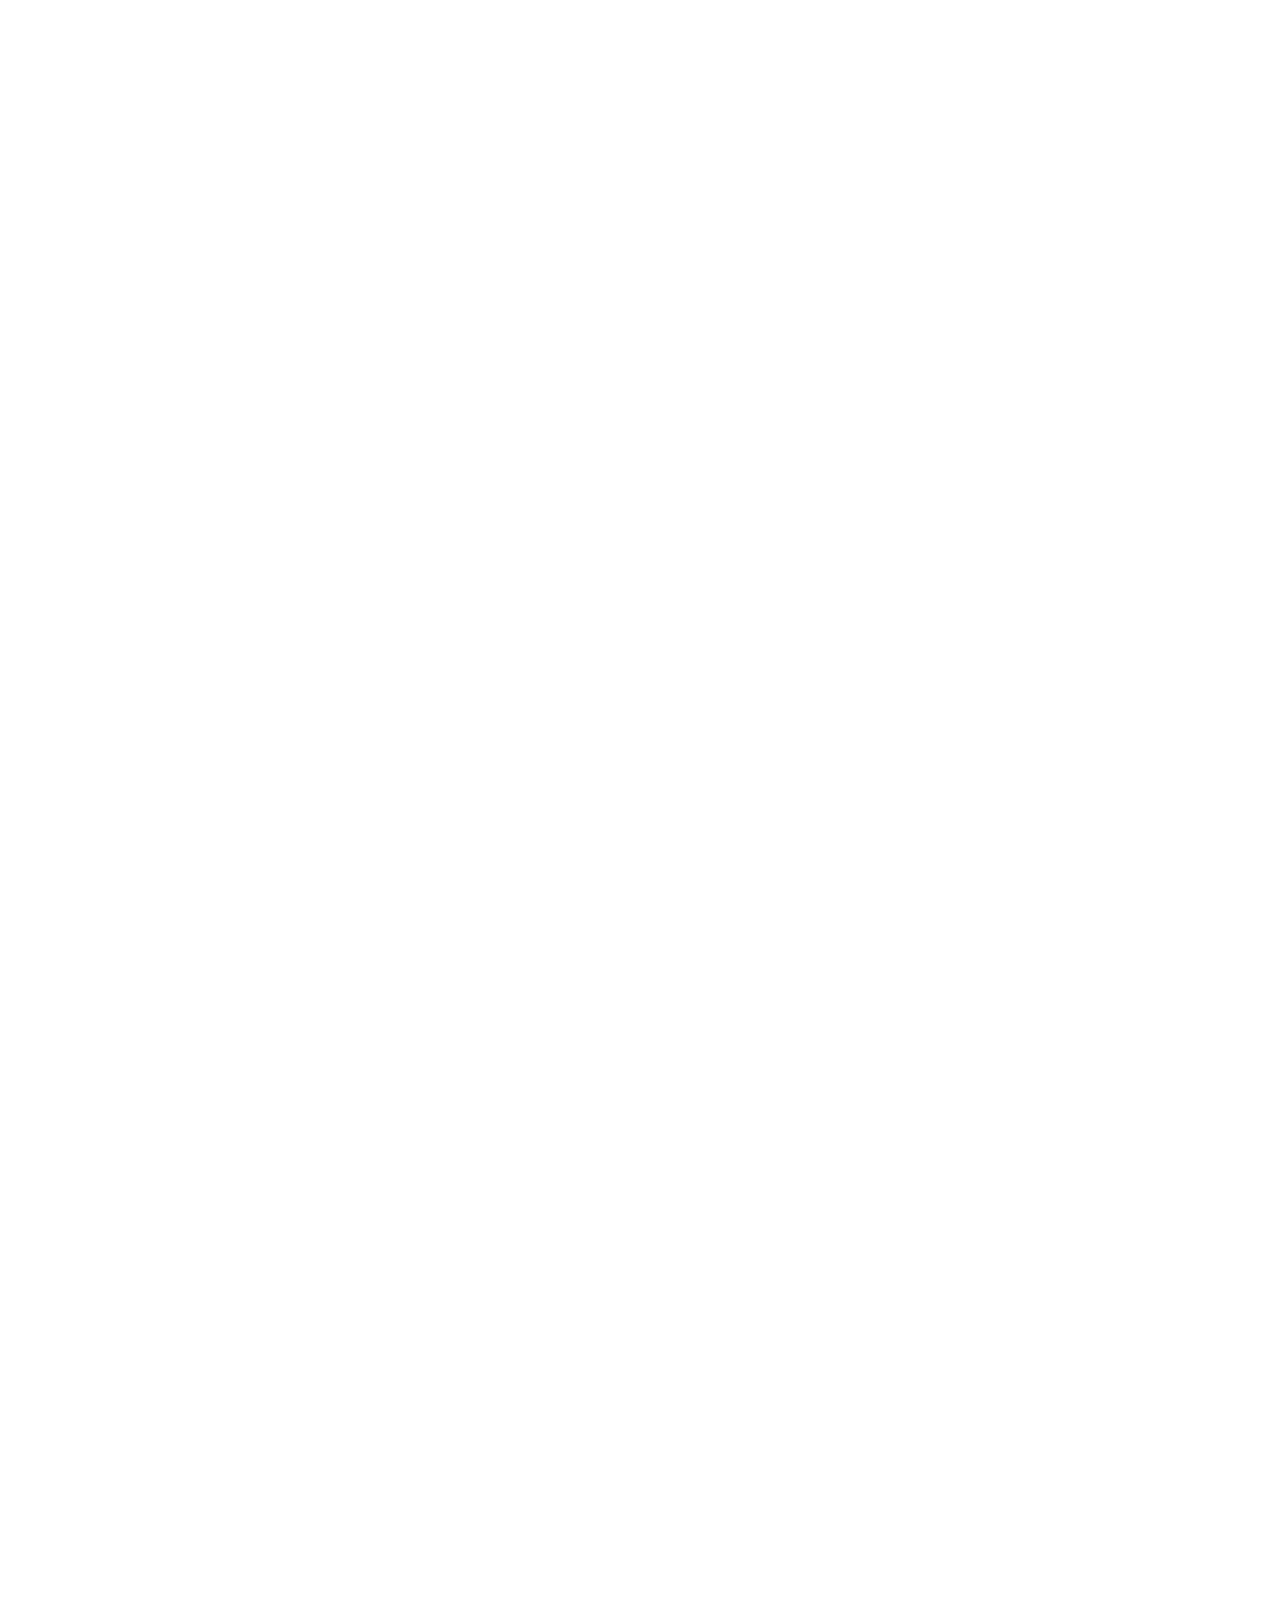
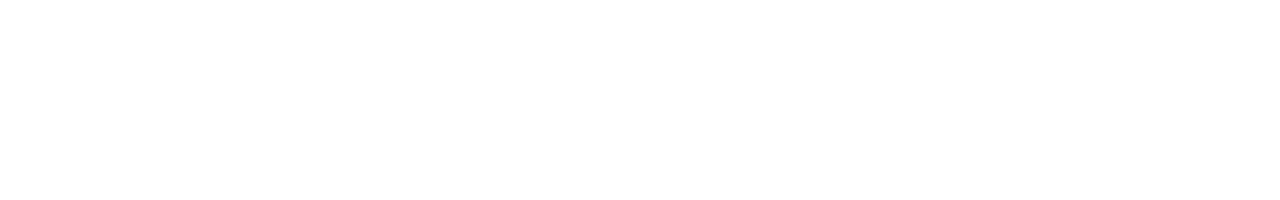
==== commit 17d93c1a: "modal-wrapper is finished" ====
--- a/html/index.html
+++ b/html/index.html
@@ -219,7 +219,7 @@
                     <input type="text" name="people" id="ticketPerson" placeholder="How many?"> 
 
                     <label for="ticketEmail">
-                        <i class="fa fa-shopping-cart"></i>
+                        <i class="fa fa-user"></i>
                         Send To
                     </label>
                     <input type="text" name="email" id="ticketEmail" placeholder="Enter email"> 
@@ -227,16 +227,16 @@
                         <i class="fa fa-check"></i>
                     </button>
                 </form>
-
-
-                <div class="modal-footer">
+                </div>
+
+                <div class="modal-footer clearfix">
                     <button class="bt-close">close 
                         <i class="fa fa-times"></i>
                     </button>
                     <div class="help">
                         Need <a href="#">help?</a>
                     </div>
-                </div>
+               
             </div>
         </div>
 
--- a/css/index.css
+++ b/css/index.css
@@ -264,6 +264,7 @@
     box-shadow: 0,0,10px rgba(0,0,0,0.5)
 }
 .modal-wrapper > .modal-wrap > .modal-header{
+    position: relative;
     background-color: #009688;
     color: #f9f9f9;
 }
@@ -276,7 +277,7 @@
     line-height: 1;
 }
 .modal-wrapper > .modal-wrap > .modal-header > h2.title > .fa{
-    margin-right: 0.5m;
+    margin-right: 0.5em;
 }
 .modal-wrapper > .modal-wrap > .modal-header > .bt-close{
     position: absolute;
@@ -298,6 +299,41 @@
 .modal-wrapper > .modal-wrap > .modal-body > form > *{
     width: 100%;
 }
+.modal-wrapper > .modal-wrap > .modal-body > form > label{
+    margin-bottom: 0.75em;
+}
+.modal-wrapper > .modal-wrap > .modal-body > form > input{ 
+    margin-bottom: 1.25em;
+    padding: 0.75em;
+    border: 1px solid #ccc;
+}
+.modal-wrapper > .modal-wrap > .modal-body > form > button{
+    padding: 1em;
+    background-color: #009688;
+    color: #f9f9f9;
+}
+.modal-wrapper > .modal-wrap > .modal-body > form > button:hover{
+    background-color: #013b36;
+}
+.modal-wrapper > .modal-wrap > .modal-footer{
+    padding: 1em;
+}
+.modal-wrapper > .modal-wrap > .modal-footer > .bt-close{
+    float: left;
+    background-color: #f44336;
+    padding: 0.75em 1em;
+    color: #f9f9f9;
+}
+.modal-wrapper > .modal-wrap > .modal-footer > .bt-close:hover{
+    background-color: #99251c;
+}
+.modal-wrapper > .modal-wrap > .modal-footer > .help{
+    float: right;
+}
+.modal-wrapper > .modal-wrap > .modal-footer > .help > a{
+    color: #2196F3;
+    text-decoration: underline;
+}
 /************************** response ****************************/
 @media(max-width: 1400px){
 
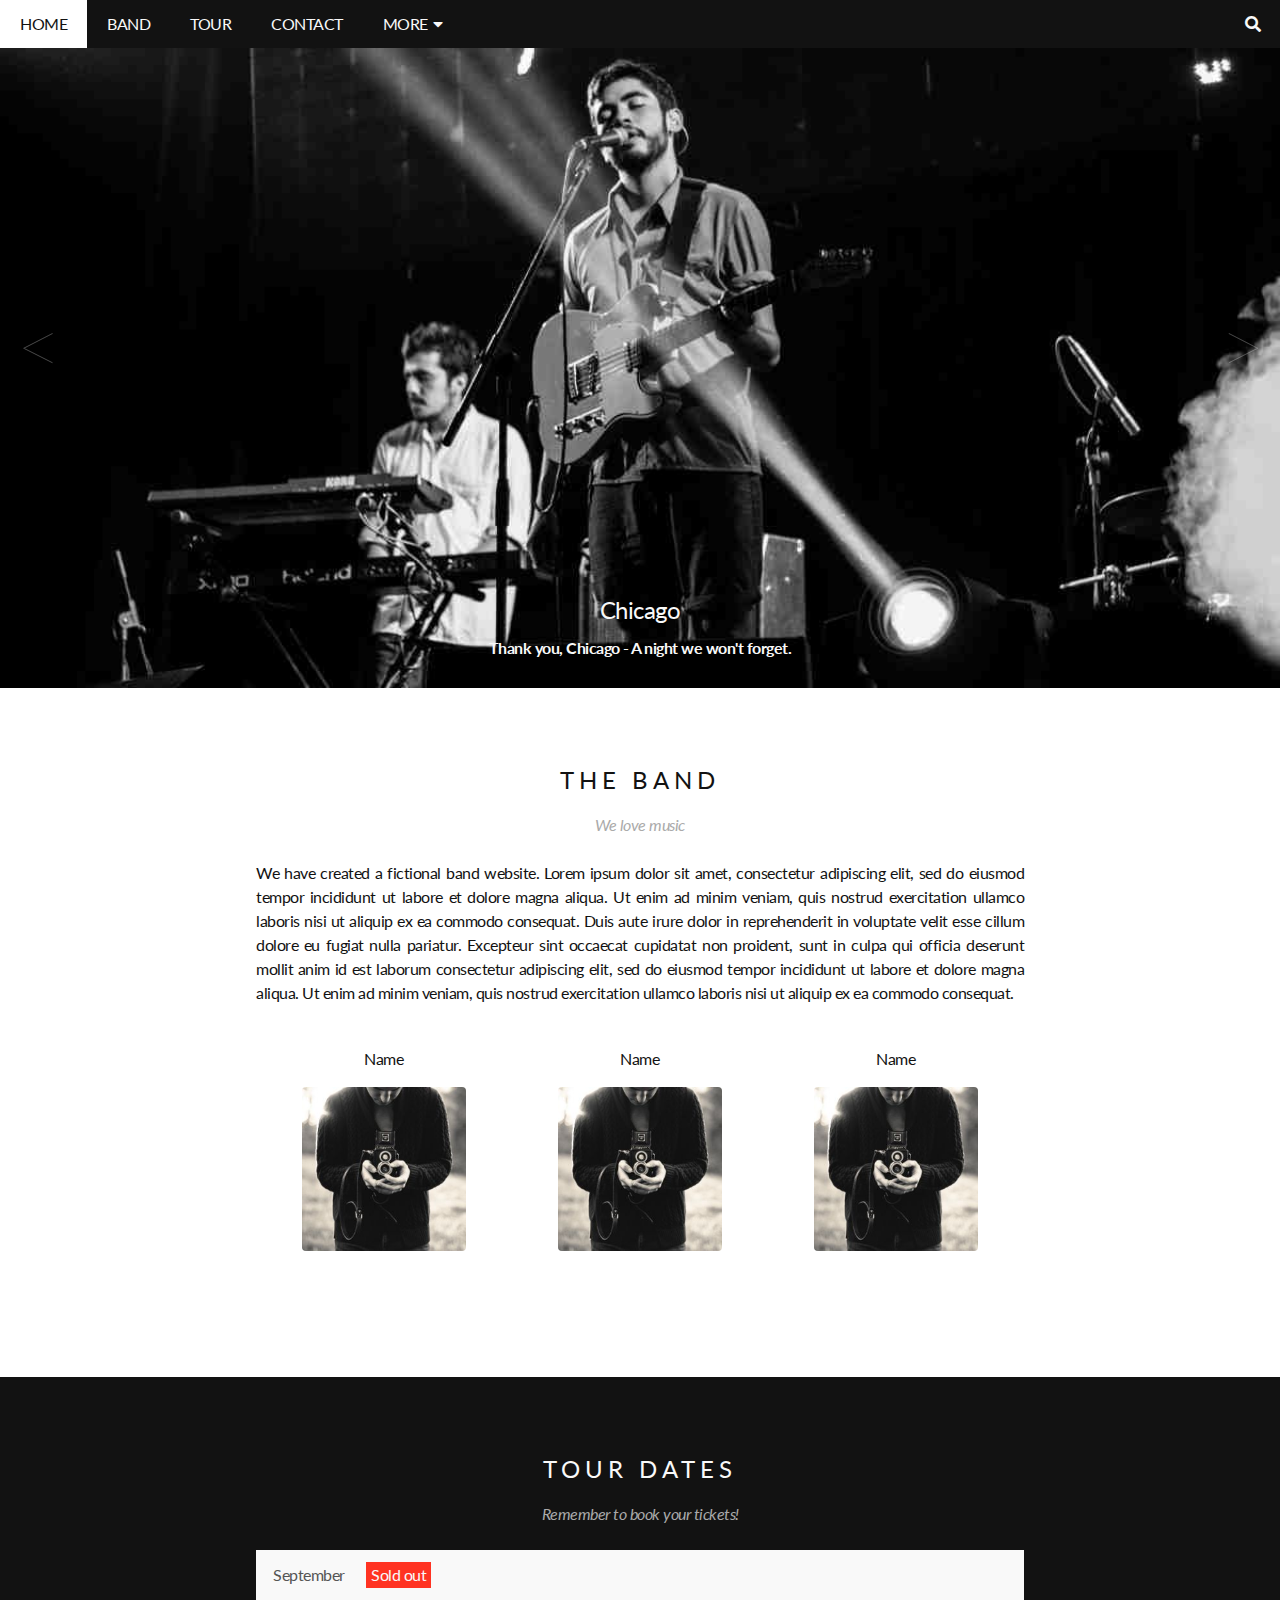
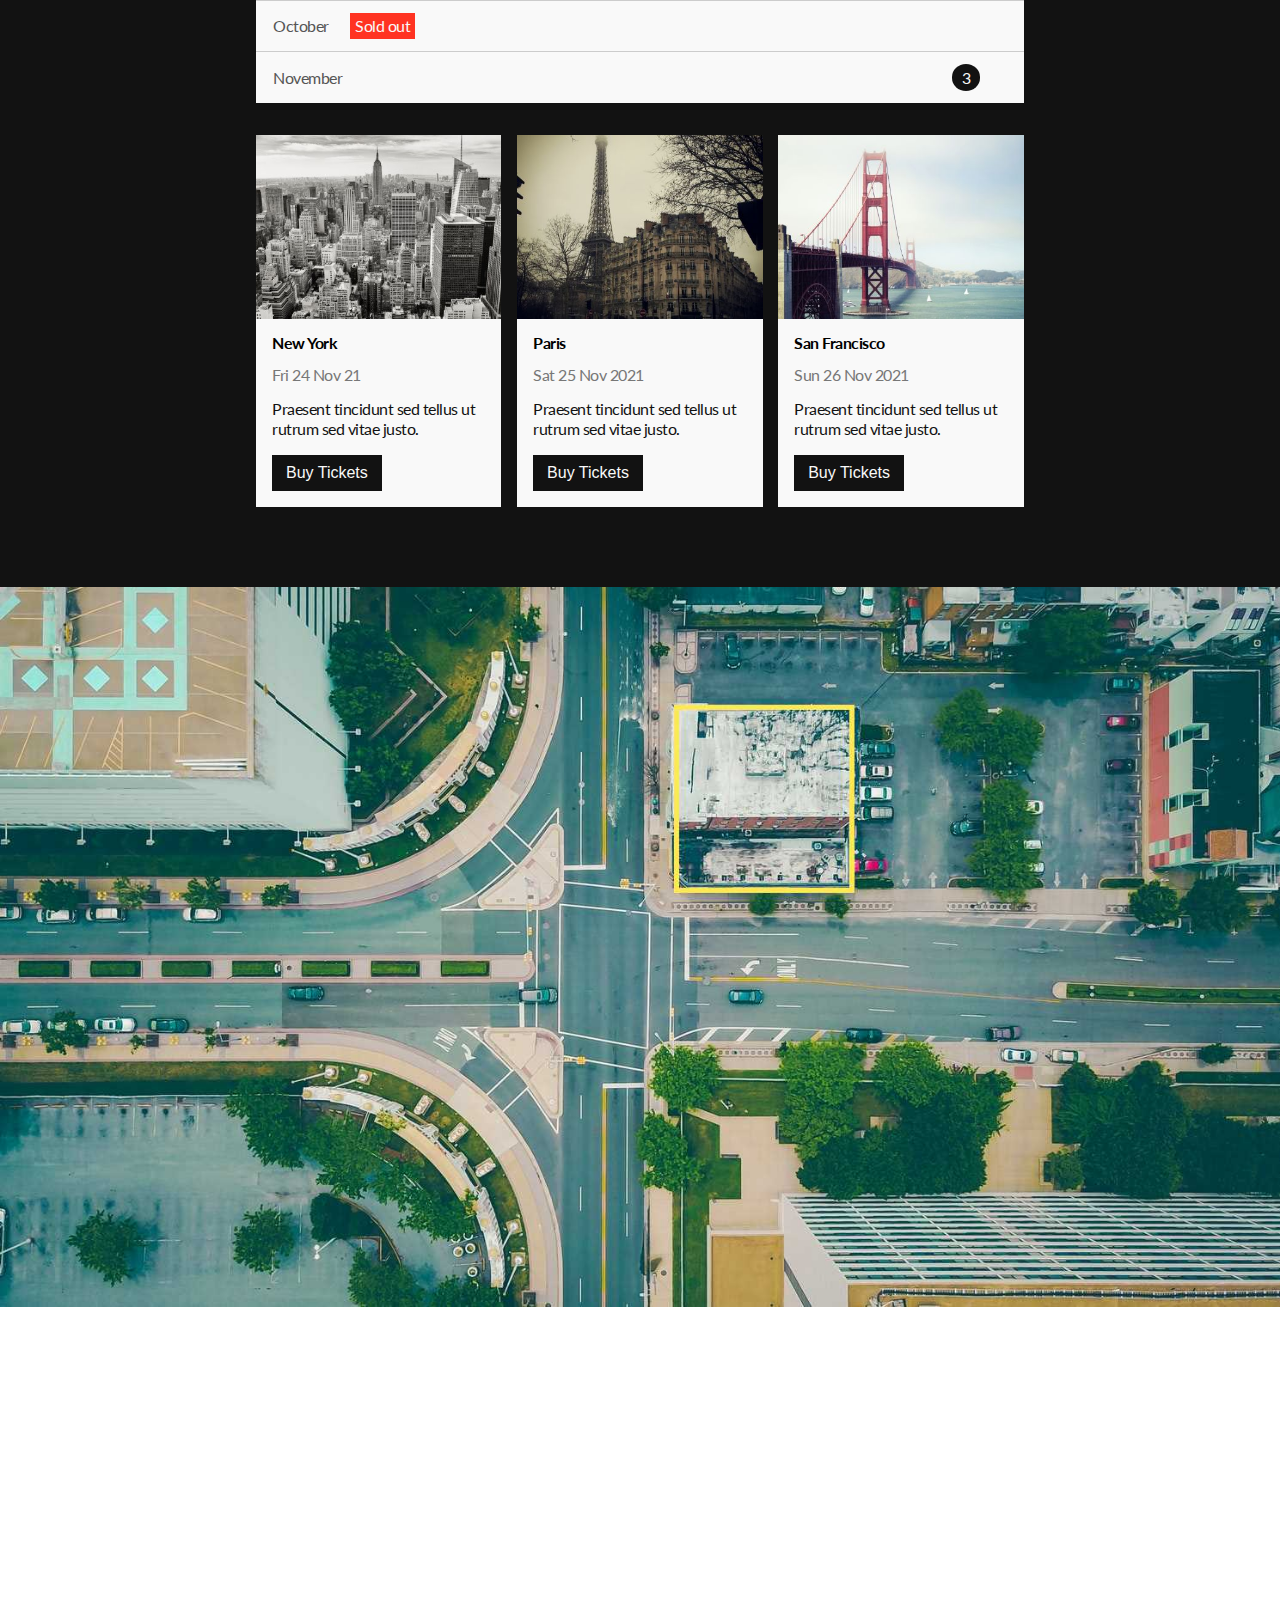
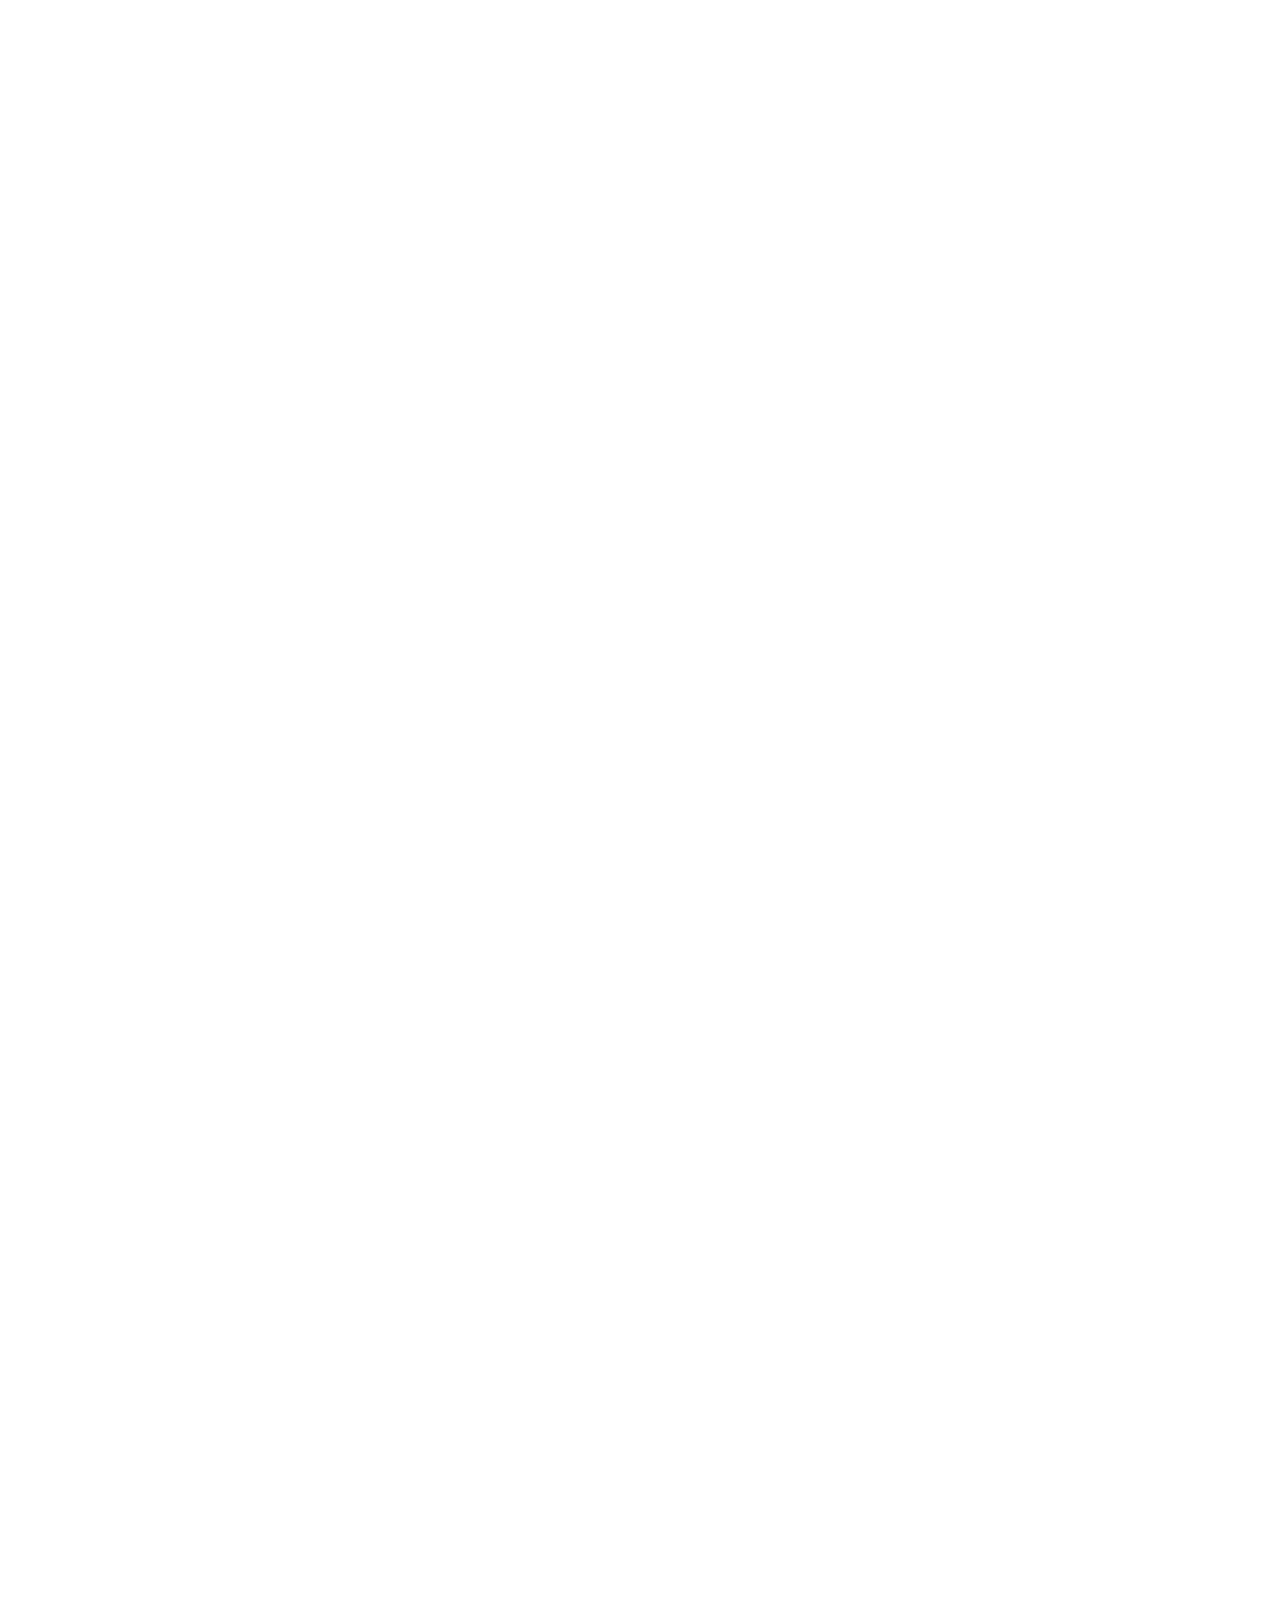
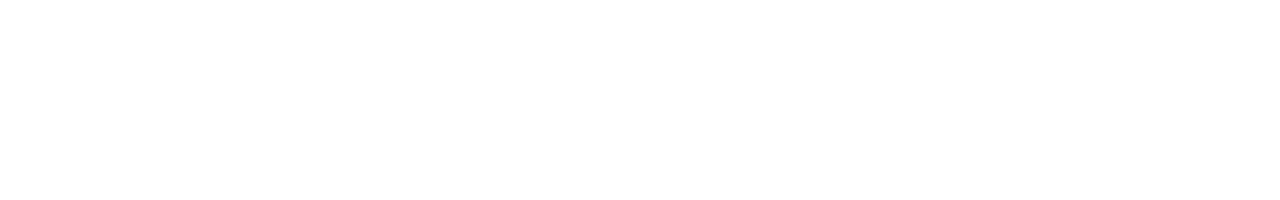
==== commit 807e46a9: "..." ====
--- a/html/index.html
+++ b/html/index.html
@@ -177,7 +177,6 @@
     <!--tour-wrapper///!-->
     
 
-
     <!--contact-wrapper-->
     <section class="contact-wrapper"> 
         <article class="map-wrapper">
@@ -188,8 +187,6 @@
 
     </section>
     <!--contact-wrapper!///-->
-
-
 
 
     <!--footer-wrapper-->
--- a/css/index.css
+++ b/css/index.css
@@ -249,6 +249,7 @@
 
 /********************** modal-wrapper***************************/
 .modal-wrapper{
+    display: none;
     position: fixed;
     top: 0;
     left: 0;
@@ -261,7 +262,9 @@
     width: 800px;
     margin: 15vh auto;
     background-color: #f9f9f9;
-    box-shadow: 0,0,10px rgba(0,0,0,0.5)
+    box-shadow: 0,0,10px rgba(0,0,0,0.5);
+    transform: translateY(-100vh);
+    transition: all .5s;
 }
 .modal-wrapper > .modal-wrap > .modal-header{
     position: relative;
@@ -294,8 +297,6 @@
 .modal-wrapper > .modal-wrap > .modal-body{
     padding: 1em;
 }
-.modal-wrapper > .modal-wrap > .modal-body > form{
-}
 .modal-wrapper > .modal-wrap > .modal-body > form > *{
     width: 100%;
 }
@@ -334,6 +335,11 @@
     color: #2196F3;
     text-decoration: underline;
 }
+
+.modal-wrapper.active{
+    display: block;
+}
+
 /************************** response ****************************/
 @media(max-width: 1400px){
 
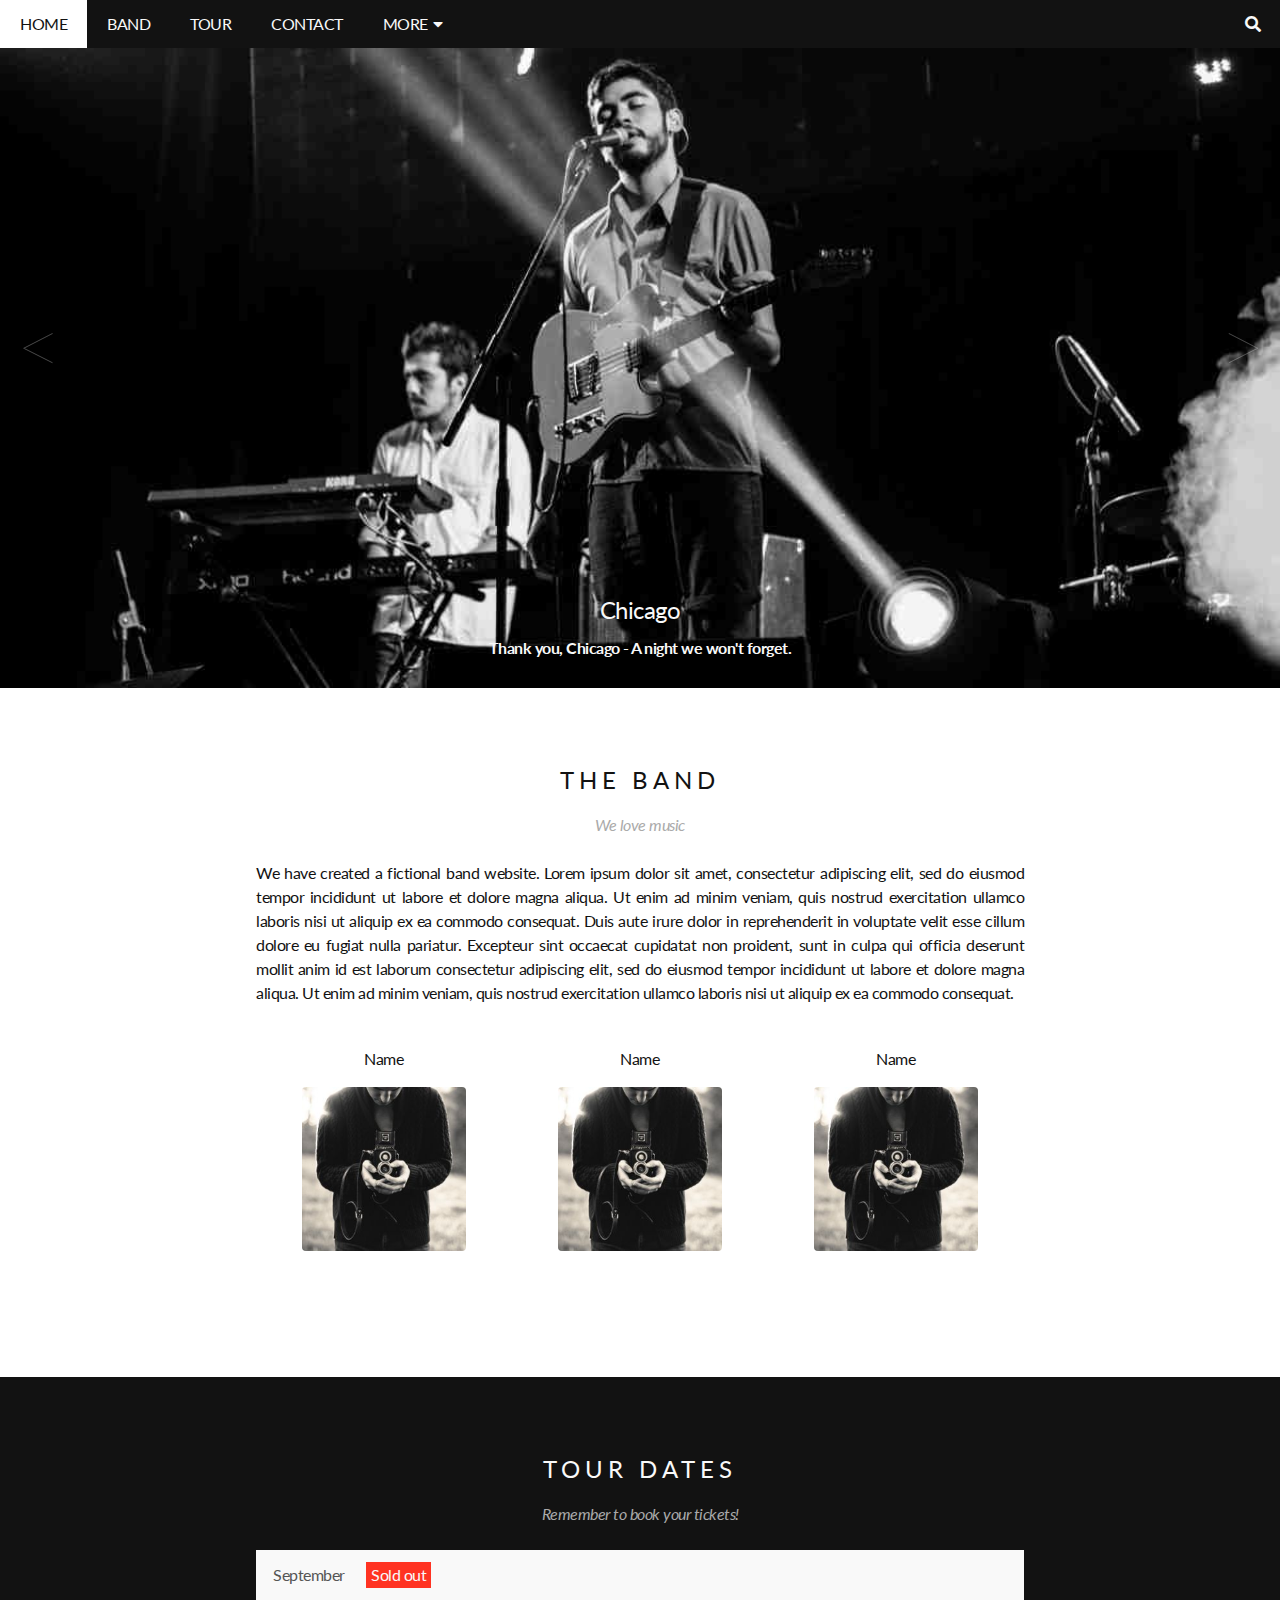
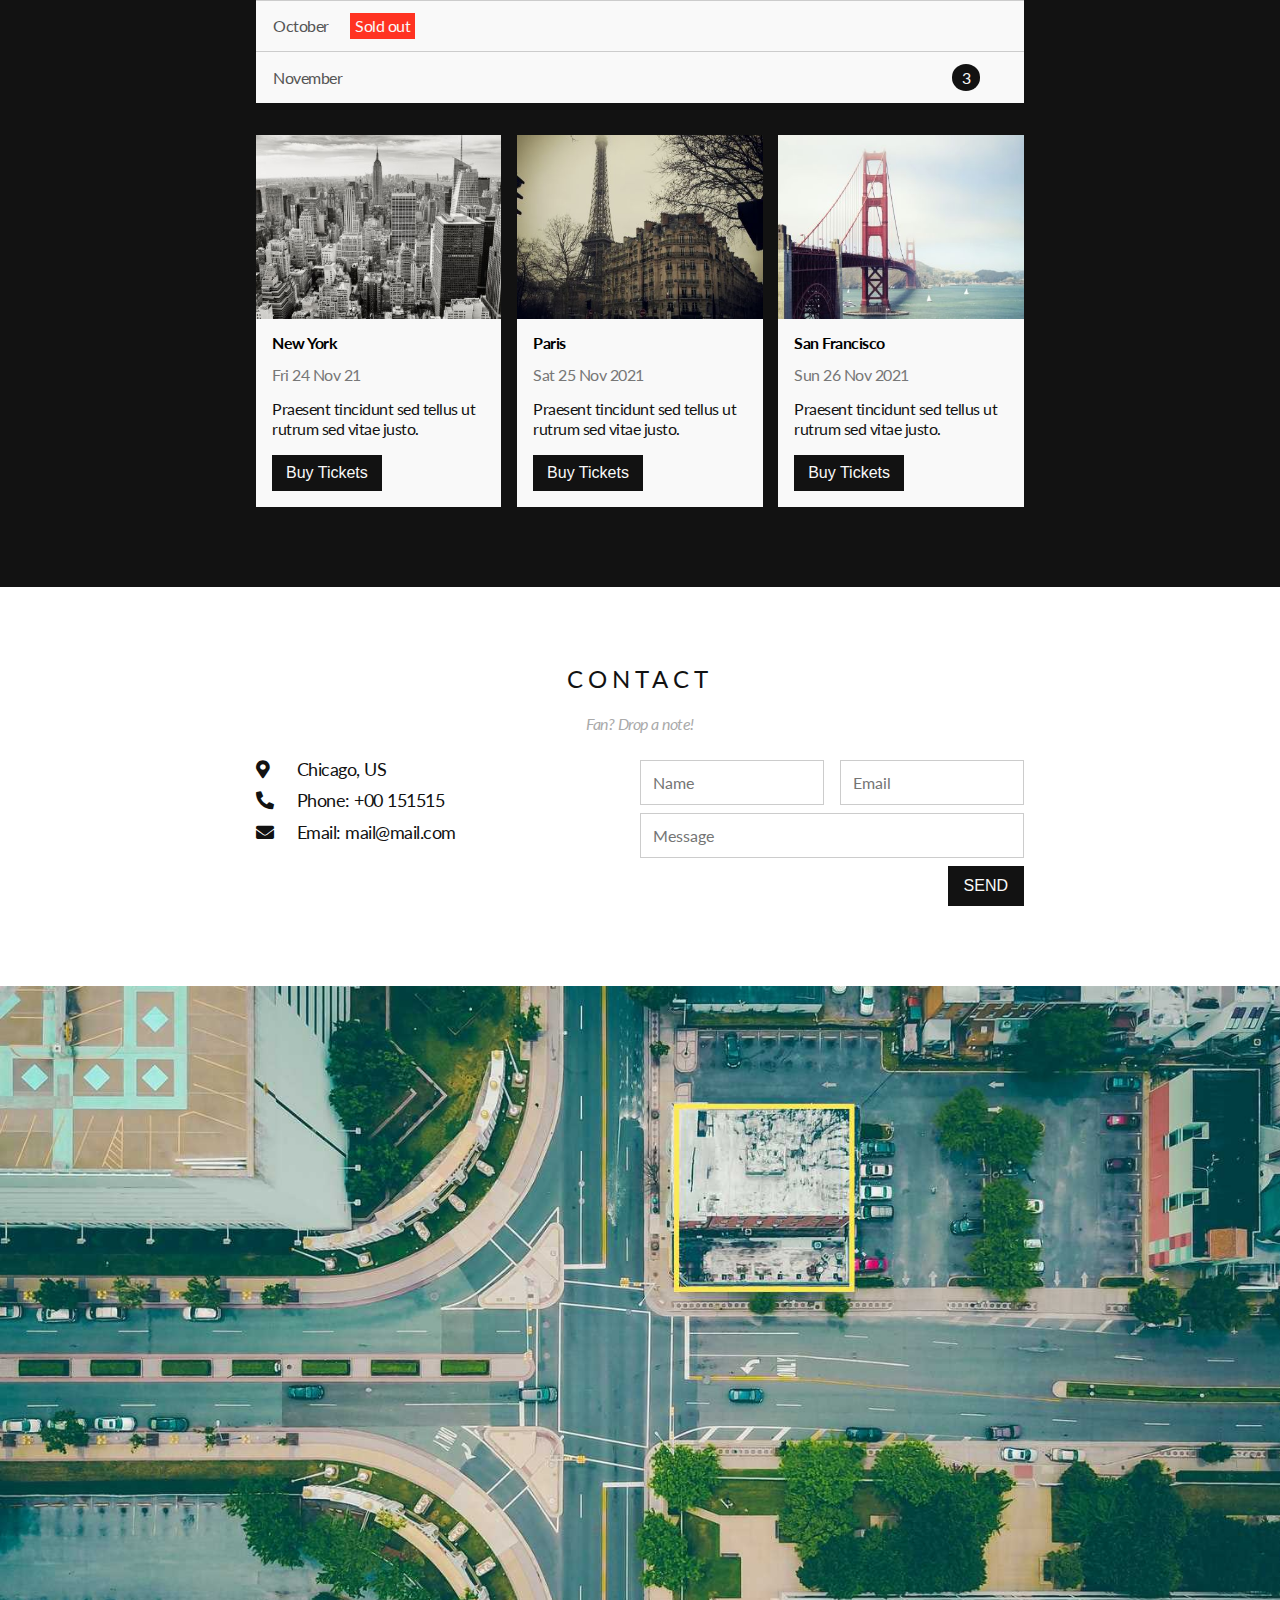
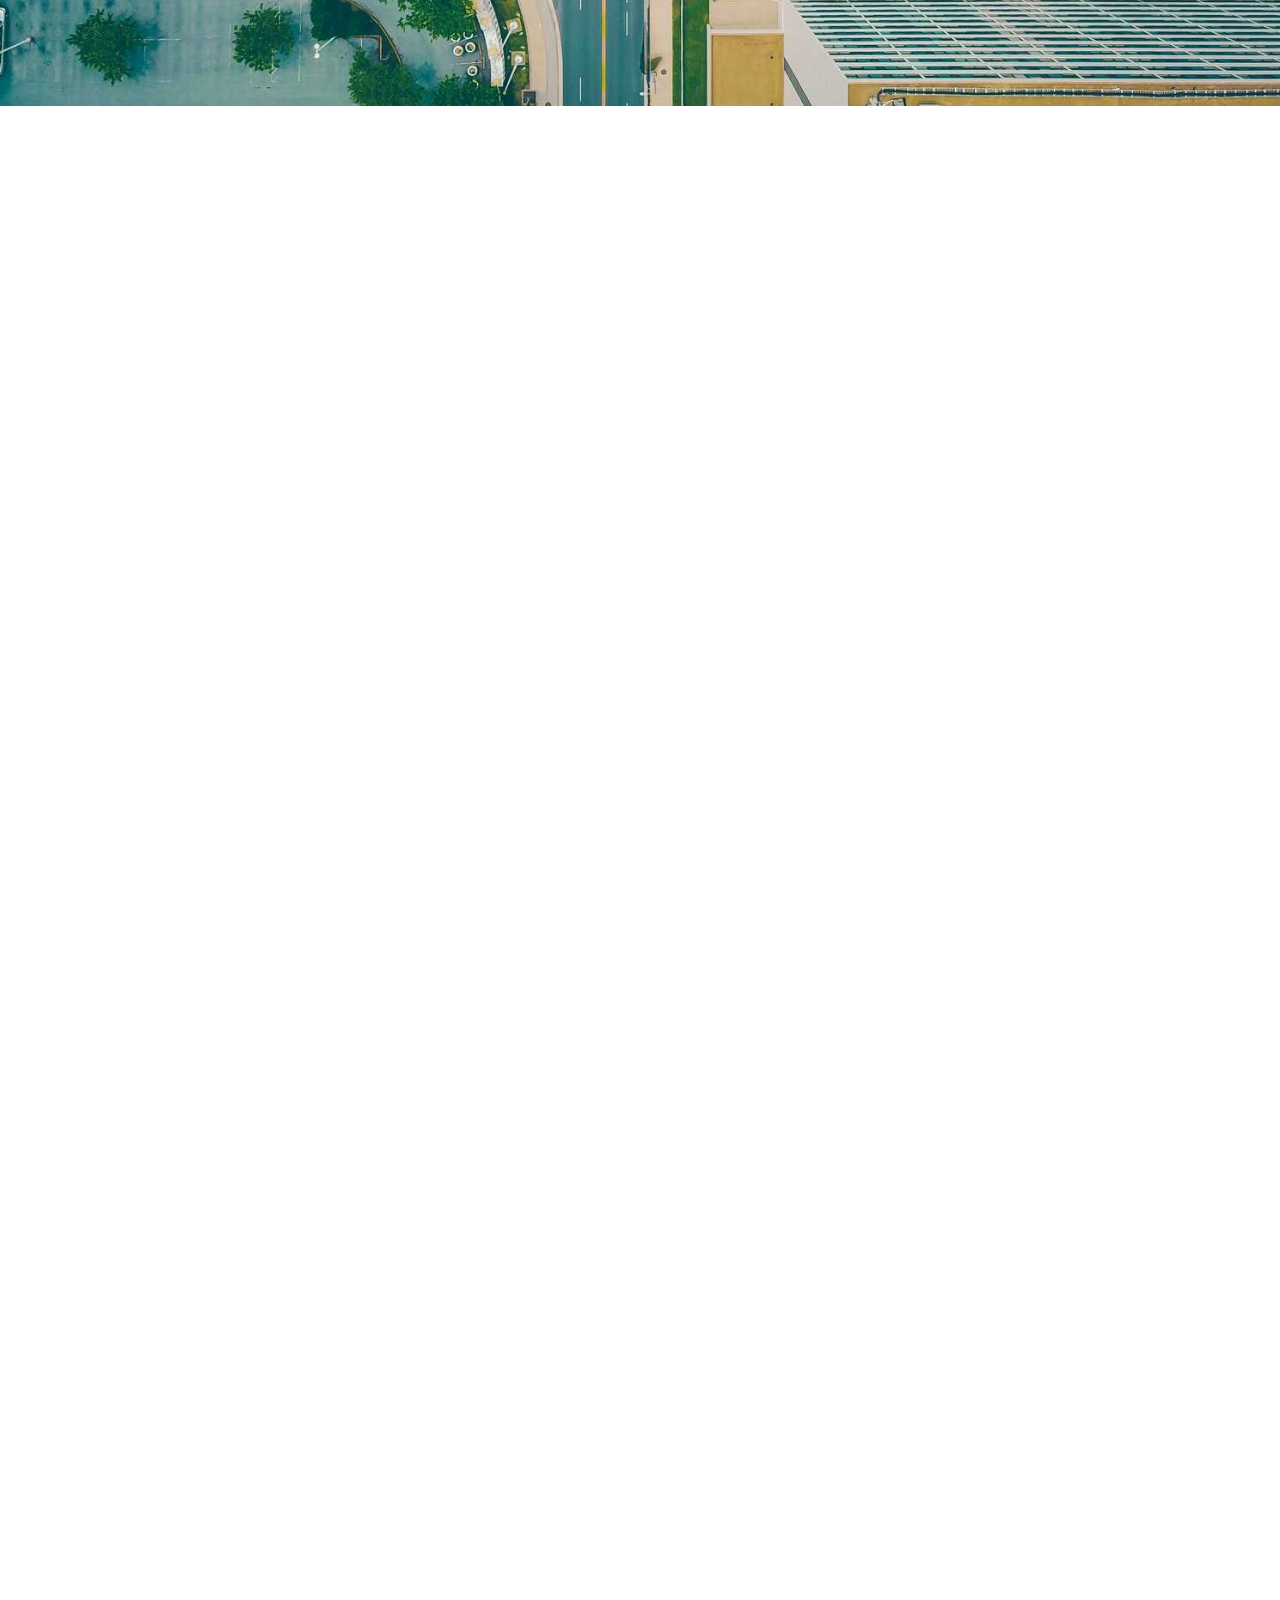
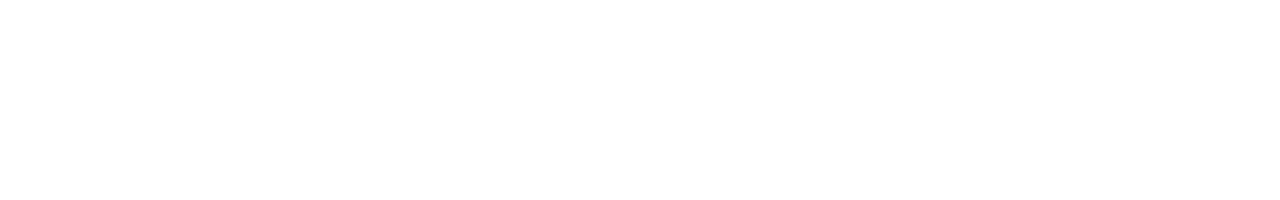
==== commit 9a1e7a01: "finished js modal-wrapper and contact-wrapper" ====
--- a/html/index.html
+++ b/html/index.html
@@ -179,6 +179,33 @@
 
     <!--contact-wrapper-->
     <section class="contact-wrapper"> 
+        <div class="wrapper">
+            <h2 class="title">CONTACT</h2>
+            <h3 class="title">Fan? Drop a note!</h3>
+            <div class="contact-wrap clearfix">
+                <ul class="info-wrap">
+                    <li class="adress">
+                        <i class="fa fa-map-marker-alt"></i>
+                        Chicago, US
+                    </li>
+                    <li class="phone">  
+                        <i class="fa fa-phone-alt"></i>
+                        Phone: +00 151515
+                   </li>
+                    <li class="email"> 
+                        <i class="fa fa-envelope"></i> 
+                        Email: mail@mail.com
+                    </li>
+                </ul>
+                <form class="contact-form clearfix">
+                    <input type="text" name="name" placeholder="Name">
+                    <input type="text" name="email" placeholder="Email">
+                    <input type="text" name="msg" placeholder="Message">
+                    <button class="bt-send">SEND</button>
+                </form>
+            </div>
+
+        </div>
         <article class="map-wrapper">
         <!--TODO: 카카오지도 넣을 것-->
         <img src="../img/map.jpg" alt="지도" class="img">
--- a/css/index.css
+++ b/css/index.css
@@ -243,7 +243,52 @@
 }
 
 
-/********************** map-wrapper *****************************/
+/********************** contact-wrapper *****************************/
+.contact-wrapper > .wrapper> .contact-wrap > .info-wrap{
+    width:50%;
+    float: left;
+}
+.contact-wrapper > .wrapper> .contact-wrap > .info-wrap > li{
+    font-size: 1.125em;
+    margin-bottom: 0.75em;
+}
+.contact-wrapper > .wrapper> .contact-wrap > .info-wrap > li > .fa{
+    width: 2em;
+}
+.contact-wrapper > .wrapper> .contact-wrap > .contact-form{
+    float: right;
+    width: 50%;
+}
+.contact-wrapper > .wrapper> .contact-wrap > .contact-form > input{
+    padding: 0.75em;
+    margin-bottom: 0.5em;
+    border: 1px solid #ccc;
+}
+.contact-wrapper > .wrapper> .contact-wrap > .contact-form > input:focus{
+    outline: 1px solid rgb(125, 192, 192);
+}
+.contact-wrapper > .wrapper> .contact-wrap > .contact-form > :nth-child(1){
+    float: left;
+    width: 48%;
+}
+.contact-wrapper > .wrapper> .contact-wrap > .contact-form > :nth-child(2){
+    float: right;
+    width: 48%;
+}
+.contact-wrapper > .wrapper> .contact-wrap > .contact-form > :nth-child(3){
+    width: 100%;
+}
+.contact-wrapper > .wrapper> .contact-wrap > .contact-form > :nth-child(4){
+    float: right;
+    padding: 0.75em 1em;
+    background-color: #121212;
+    color: #f9f9f9;
+}
+.contact-wrapper > .wrapper> .contact-wrap > .contact-form > :nth-child(4):hover{
+    background-color: #ccc;
+    color: #121212;
+}
+
 
 /********************** footer-wrapper***************************/
 
@@ -353,6 +398,20 @@
     .modal-wrapper > .modal-wrap{
         width: 700px;
     }
+    .contact-wrapper > .wrapper> .contact-wrap > .info-wrap{
+        width: 100%;
+    }
+    .contact-wrapper > .wrapper> .contact-wrap > .contact-form{
+        width: 100%;
+    }
+    .contact-wrapper > .wrapper> .contact-wrap > .contact-form >:nth-child(1){
+        width: 100%;
+        float: none;
+    }
+    .contact-wrapper > .wrapper> .contact-wrap > .contact-form >:nth-child(2){
+        width: 100%;
+        float: none;
+    }
 
 }
 
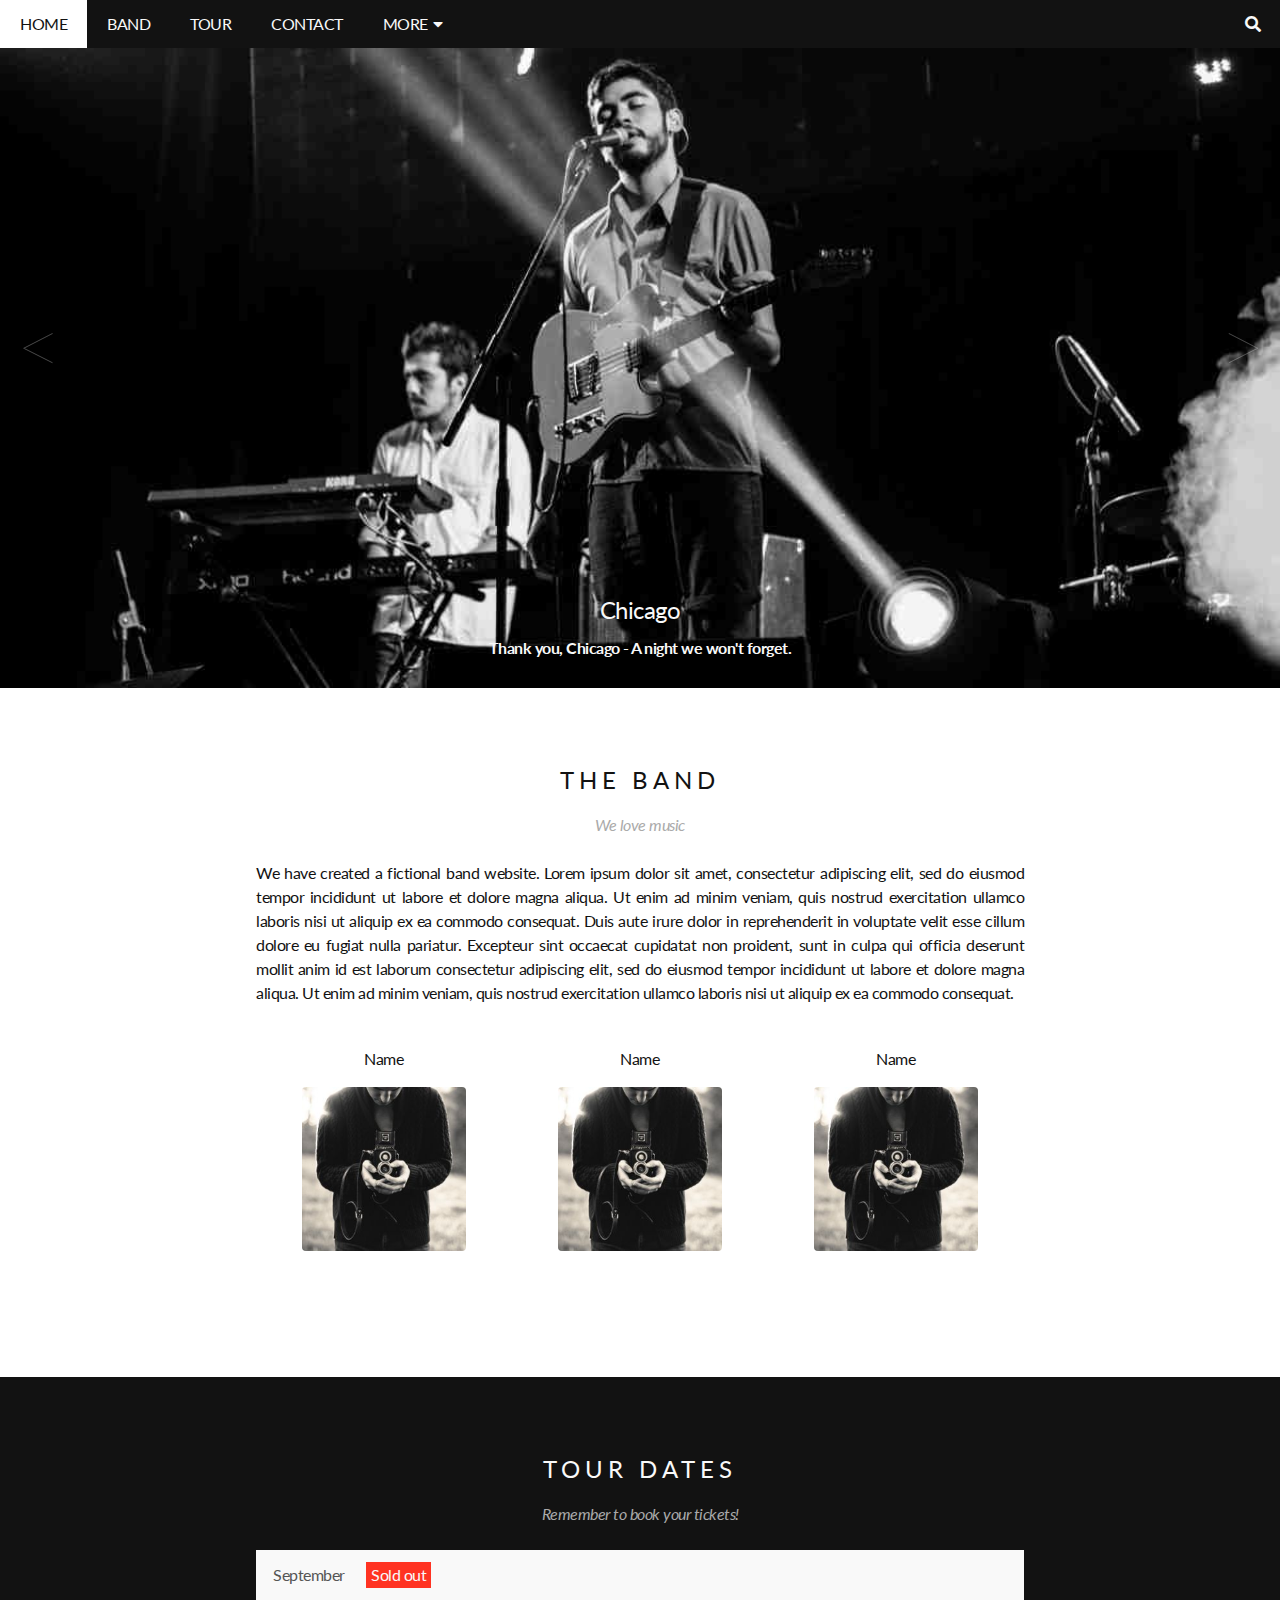
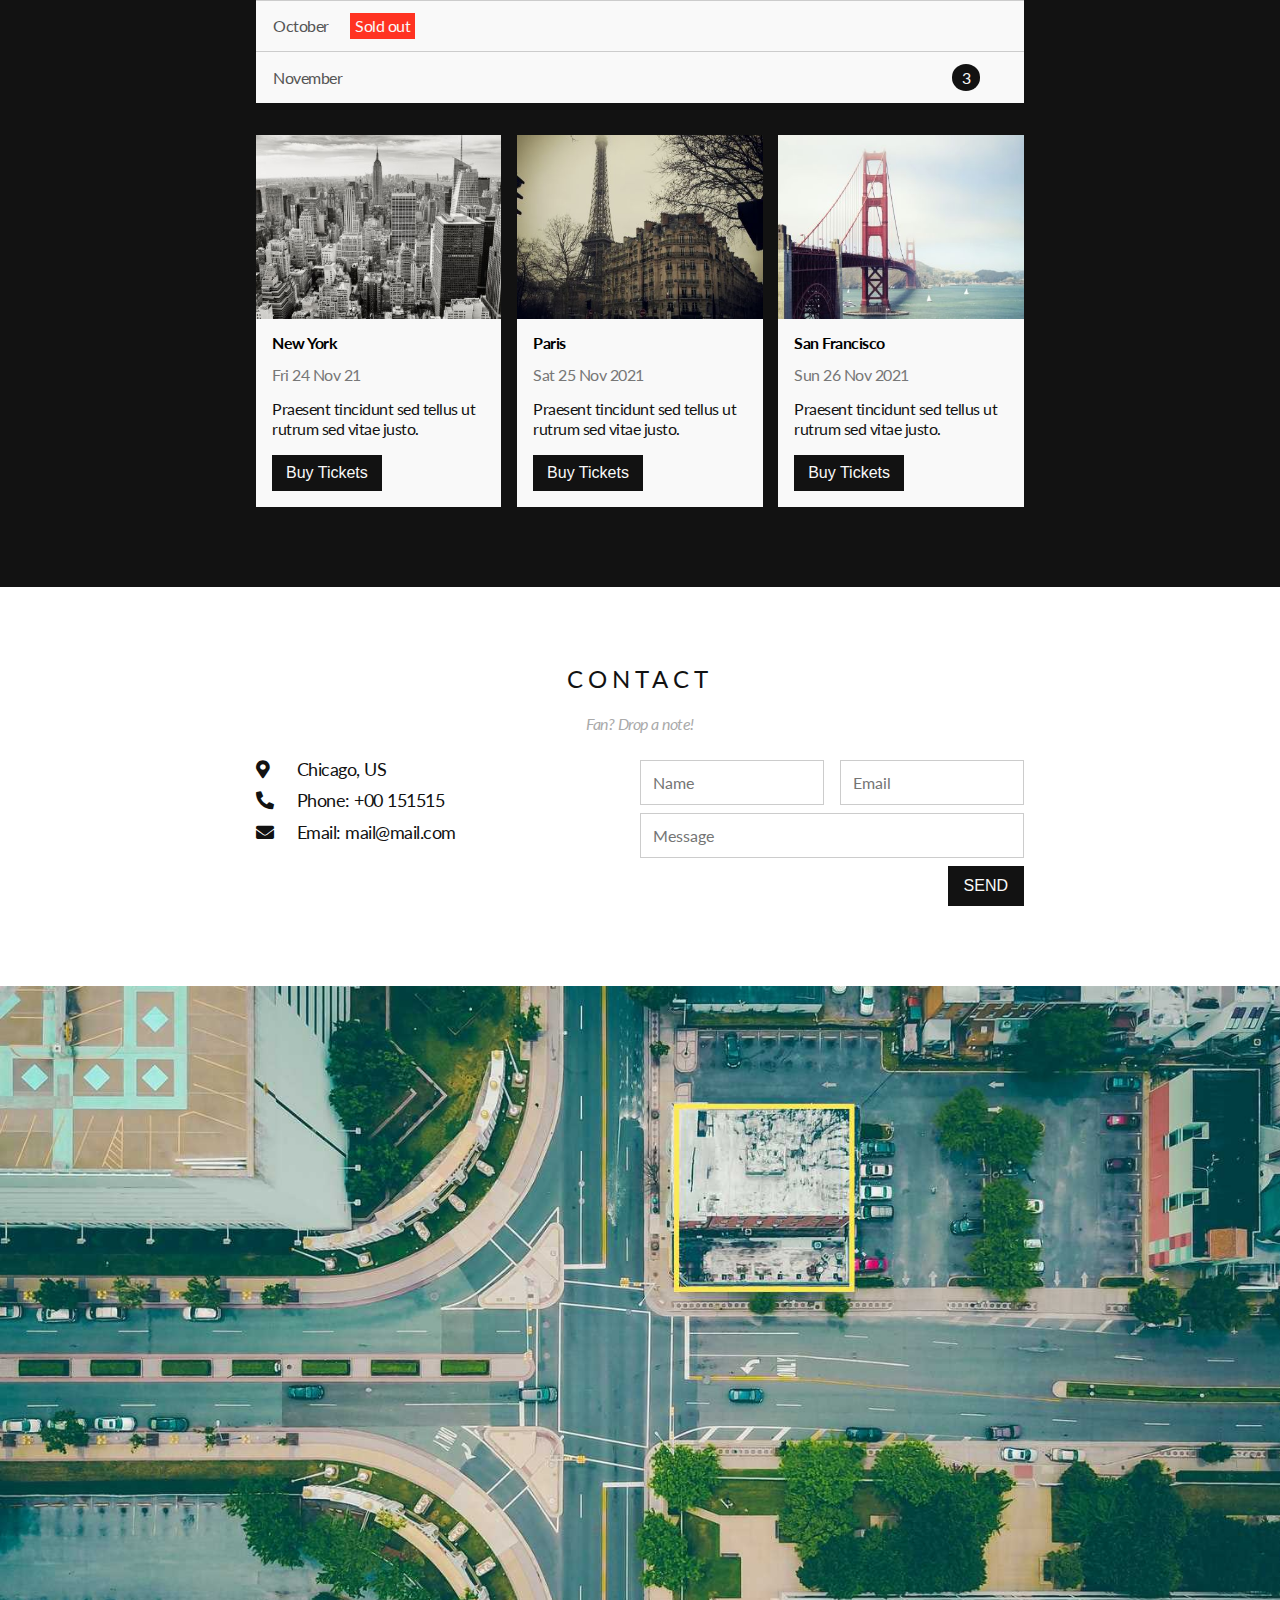
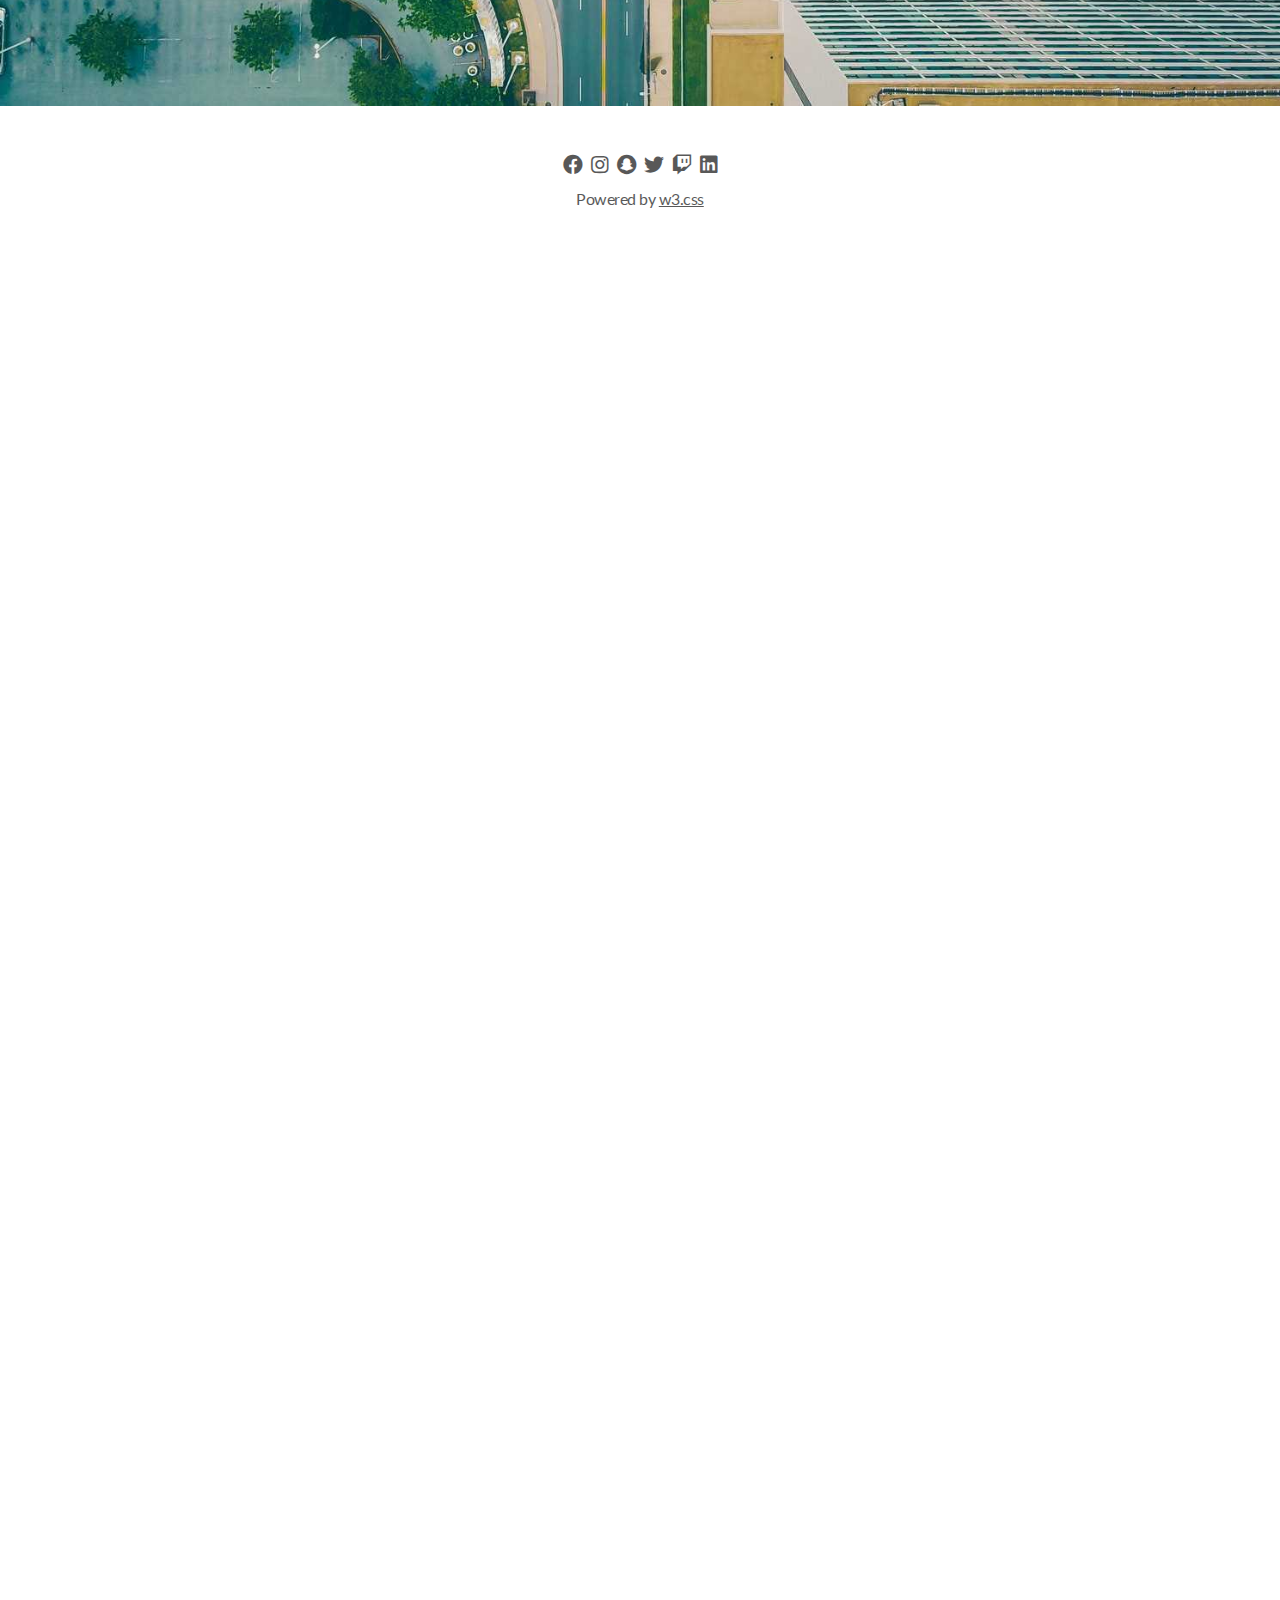
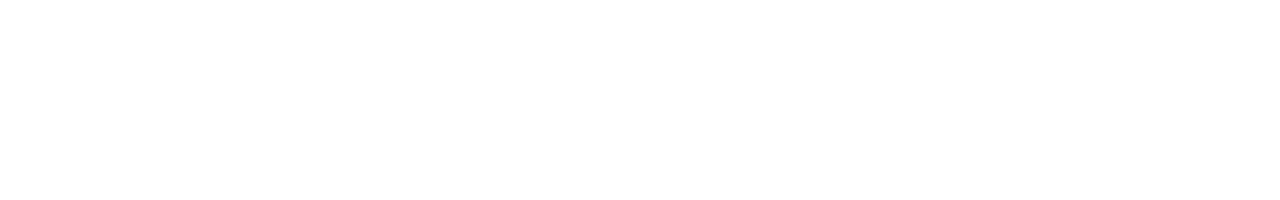
==== commit 95599054: "footer-wrapper finished" ====
--- a/html/index.html
+++ b/html/index.html
@@ -218,6 +218,15 @@
 
     <!--footer-wrapper-->
     <footer class="footer-wrapper">
+        <ul class="sns-wrap">
+            <li class="sns"><a href="#" class="fab fa-facebook"></a></li>
+            <li class="sns"><a href="#" class="fab fa-instagram"></a></li>
+            <li class="sns"><a href="#" class="fab fa-snapchat"></a></li>
+            <li class="sns"><a href="#" class="fab fa-twitter"></a></li>
+            <li class="sns"><a href="#" class="fab fa-twitch"></a></li>
+            <li class="sns"><a href="#" class="fab fa-linkedin"></a></li>
+        </ul>
+        <div class="copyright">Powered by <a href="#">w3.css</a></div>
 
     </footer>
     <!--footer-wrapper///!-->
--- a/css/index.css
+++ b/css/index.css
@@ -291,6 +291,28 @@
 
 
 /********************** footer-wrapper***************************/
+.footer-wrapper{
+    padding: 3em 0;
+    text-align: center;
+}
+.footer-wrapper > .sns-wrap{
+    margin-bottom: 1em;
+}
+.footer-wrapper > .sns-wrap > li{
+    display: inline-block;
+    font-size: 1.25em;
+    margin: 0 .125em;
+    opacity: .7;
+}
+.footer-wrapper > .sns-wrap > li:hover{
+    opacity: .9;
+}
+.footer-wrapper > .copyright{
+    opacity: .7;
+}
+.footer-wrapper > .copyright > a{
+    text-decoration: underline;
+}
 
 /********************** modal-wrapper***************************/
 .modal-wrapper{
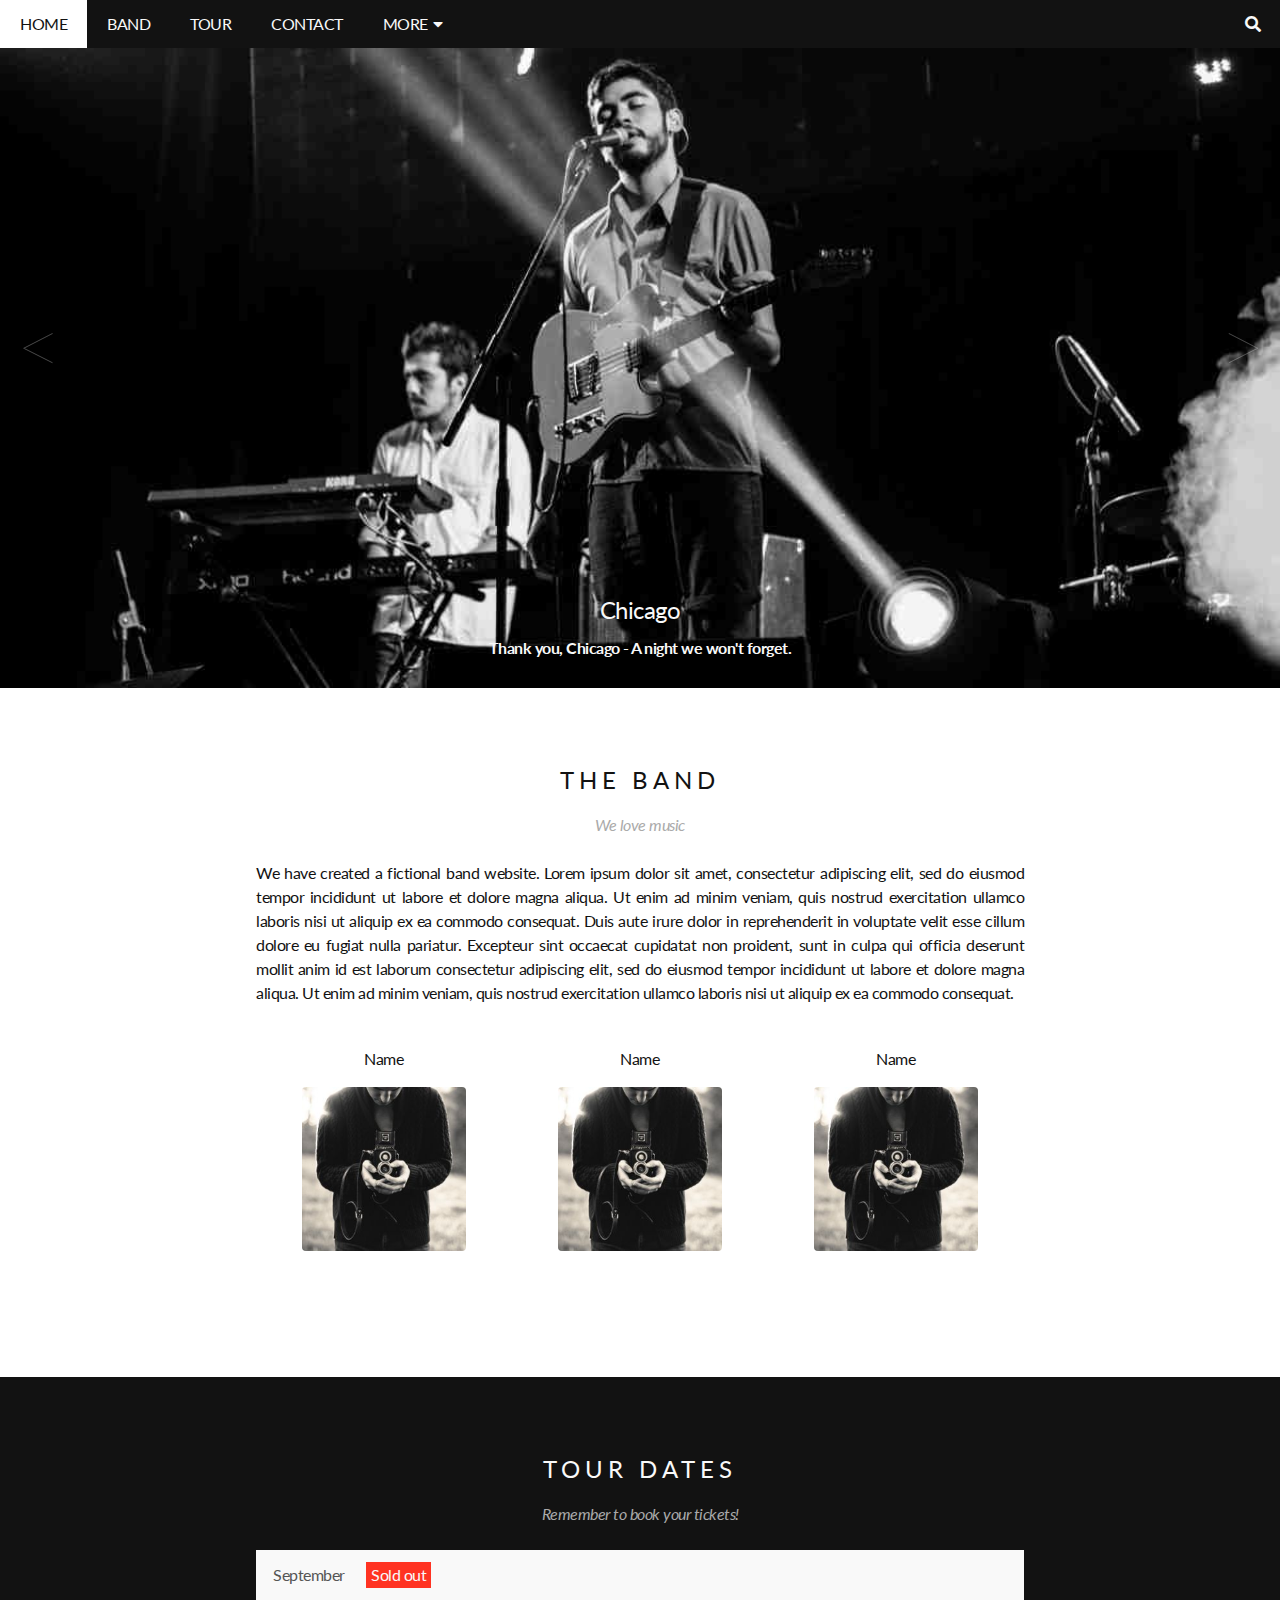
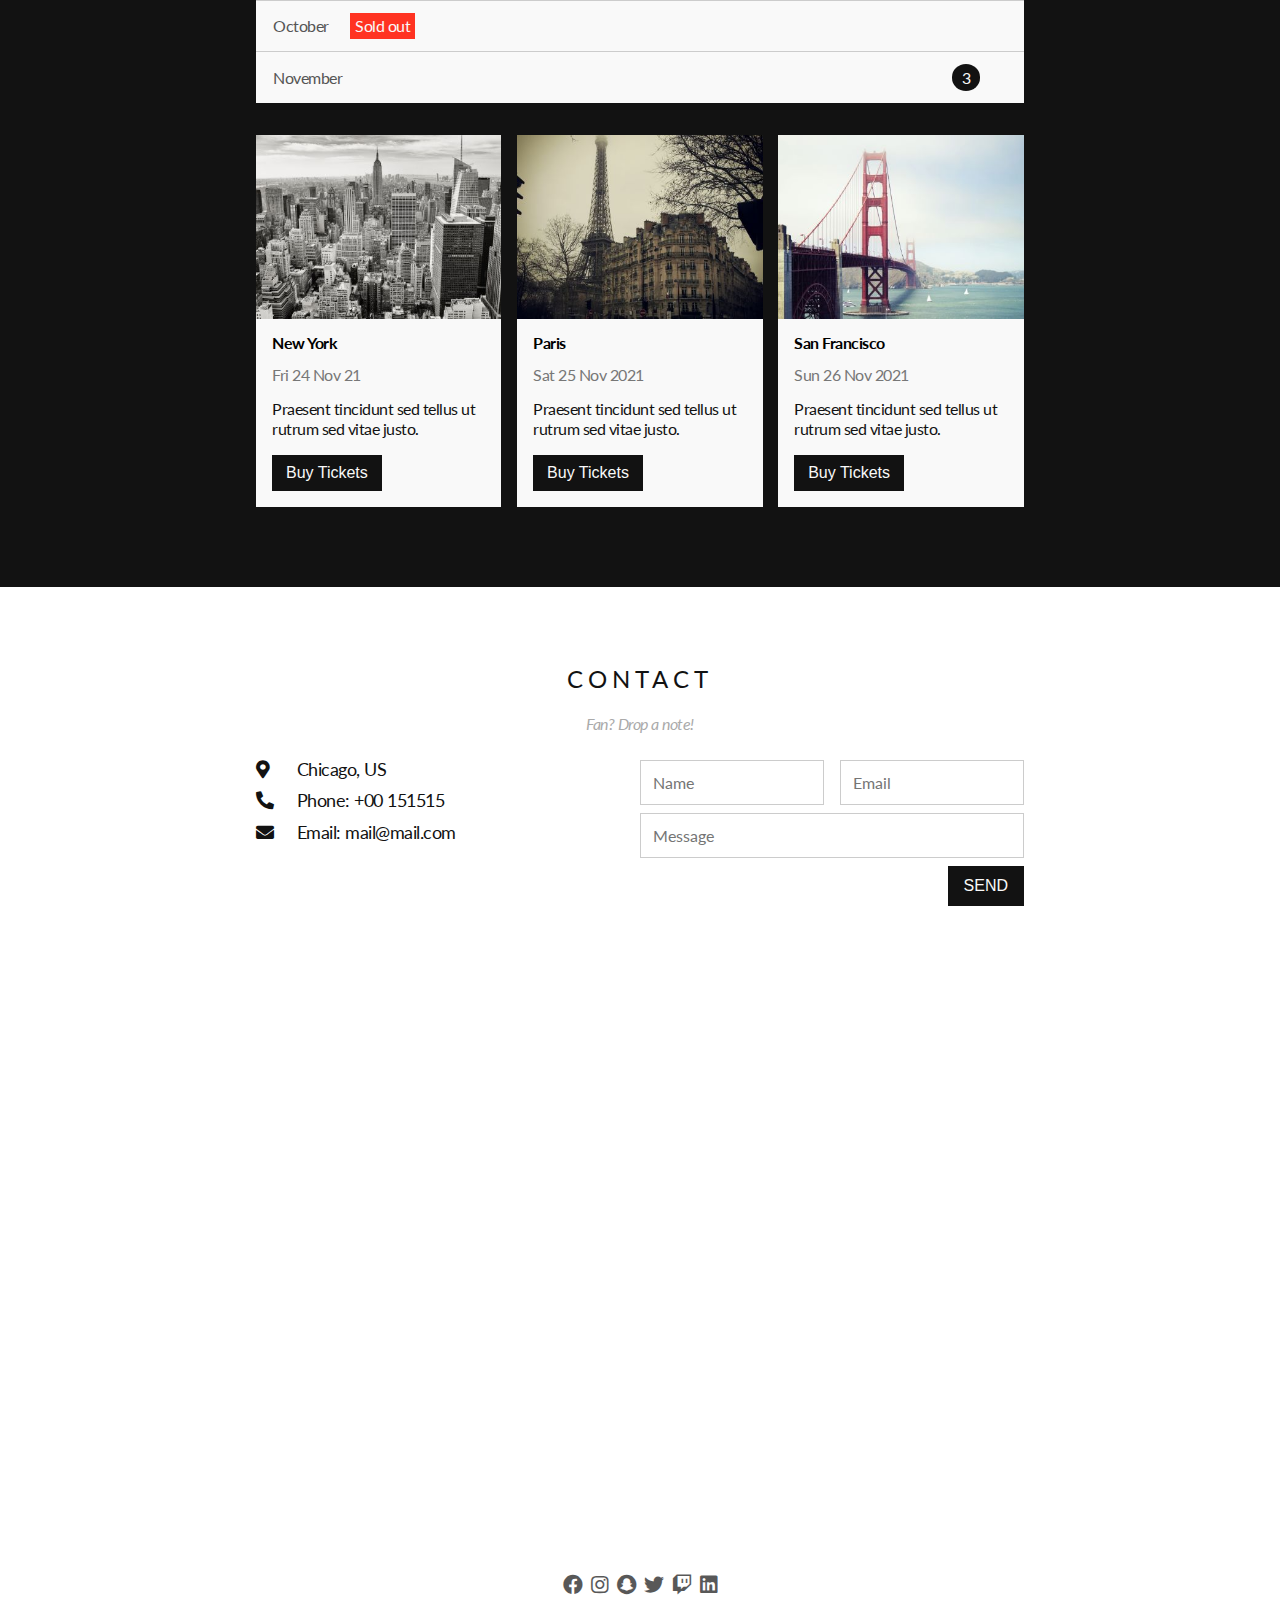
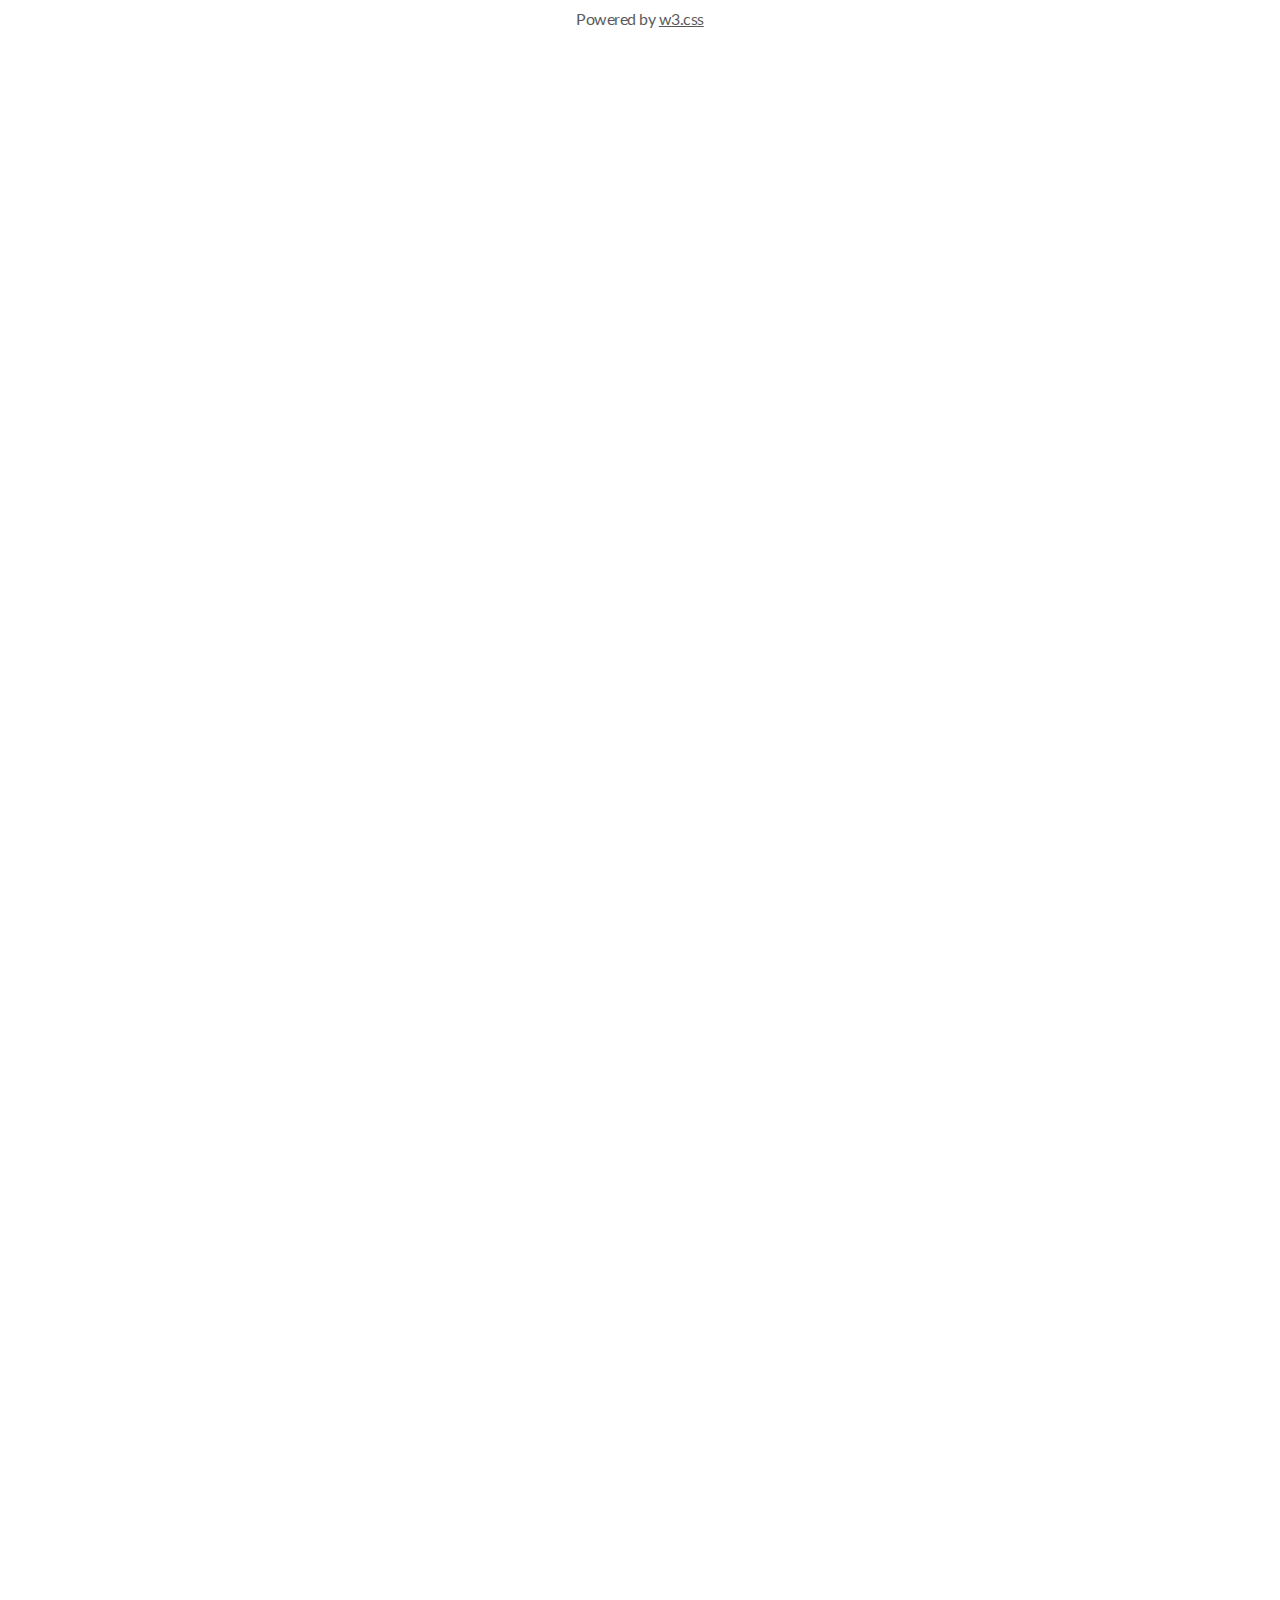
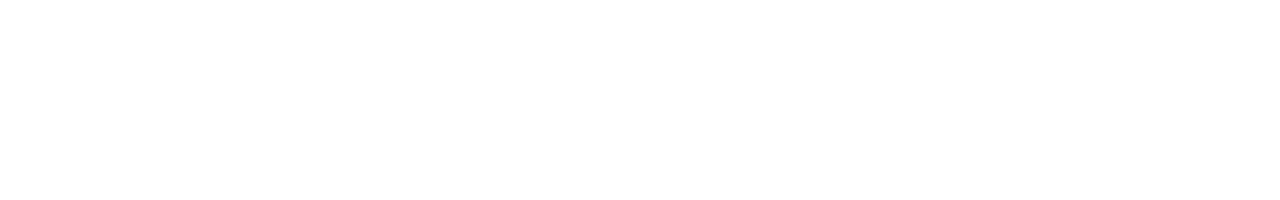
==== commit 61d976a0: "add kakao map API and js" ====
--- a/html/index.html
+++ b/html/index.html
@@ -11,6 +11,10 @@
     <link rel="stylesheet" href="../css/index.css">
     <script src="../js/jquery-3.6.0.min.js"></script>
     <script src="../js/swiper-bundle.min.js"></script>
+    <script type="text/javascript" src="//dapi.kakao.com/v2/maps/sdk.js?appkey=0ae3d753b977480d61f51266d65cf7a6"></script>
+   
+  
+    
 </head>
 <body>
     <!--header-wrapper-->
@@ -206,11 +210,8 @@
             </div>
 
         </div>
-        <article class="map-wrapper">
-        <!--TODO: 카카오지도 넣을 것-->
-        <img src="../img/map.jpg" alt="지도" class="img">
-
-        </article>
+        <div class="map-wrapper" id="map">
+        </div>
 
     </section>
     <!--contact-wrapper!///-->
--- a/css/index.css
+++ b/css/index.css
@@ -288,7 +288,10 @@
     background-color: #ccc;
     color: #121212;
 }
-
+.contact-wrapper > .map-wrapper{
+    width: 100%;
+    height: 60vh;
+}
 
 /********************** footer-wrapper***************************/
 .footer-wrapper{
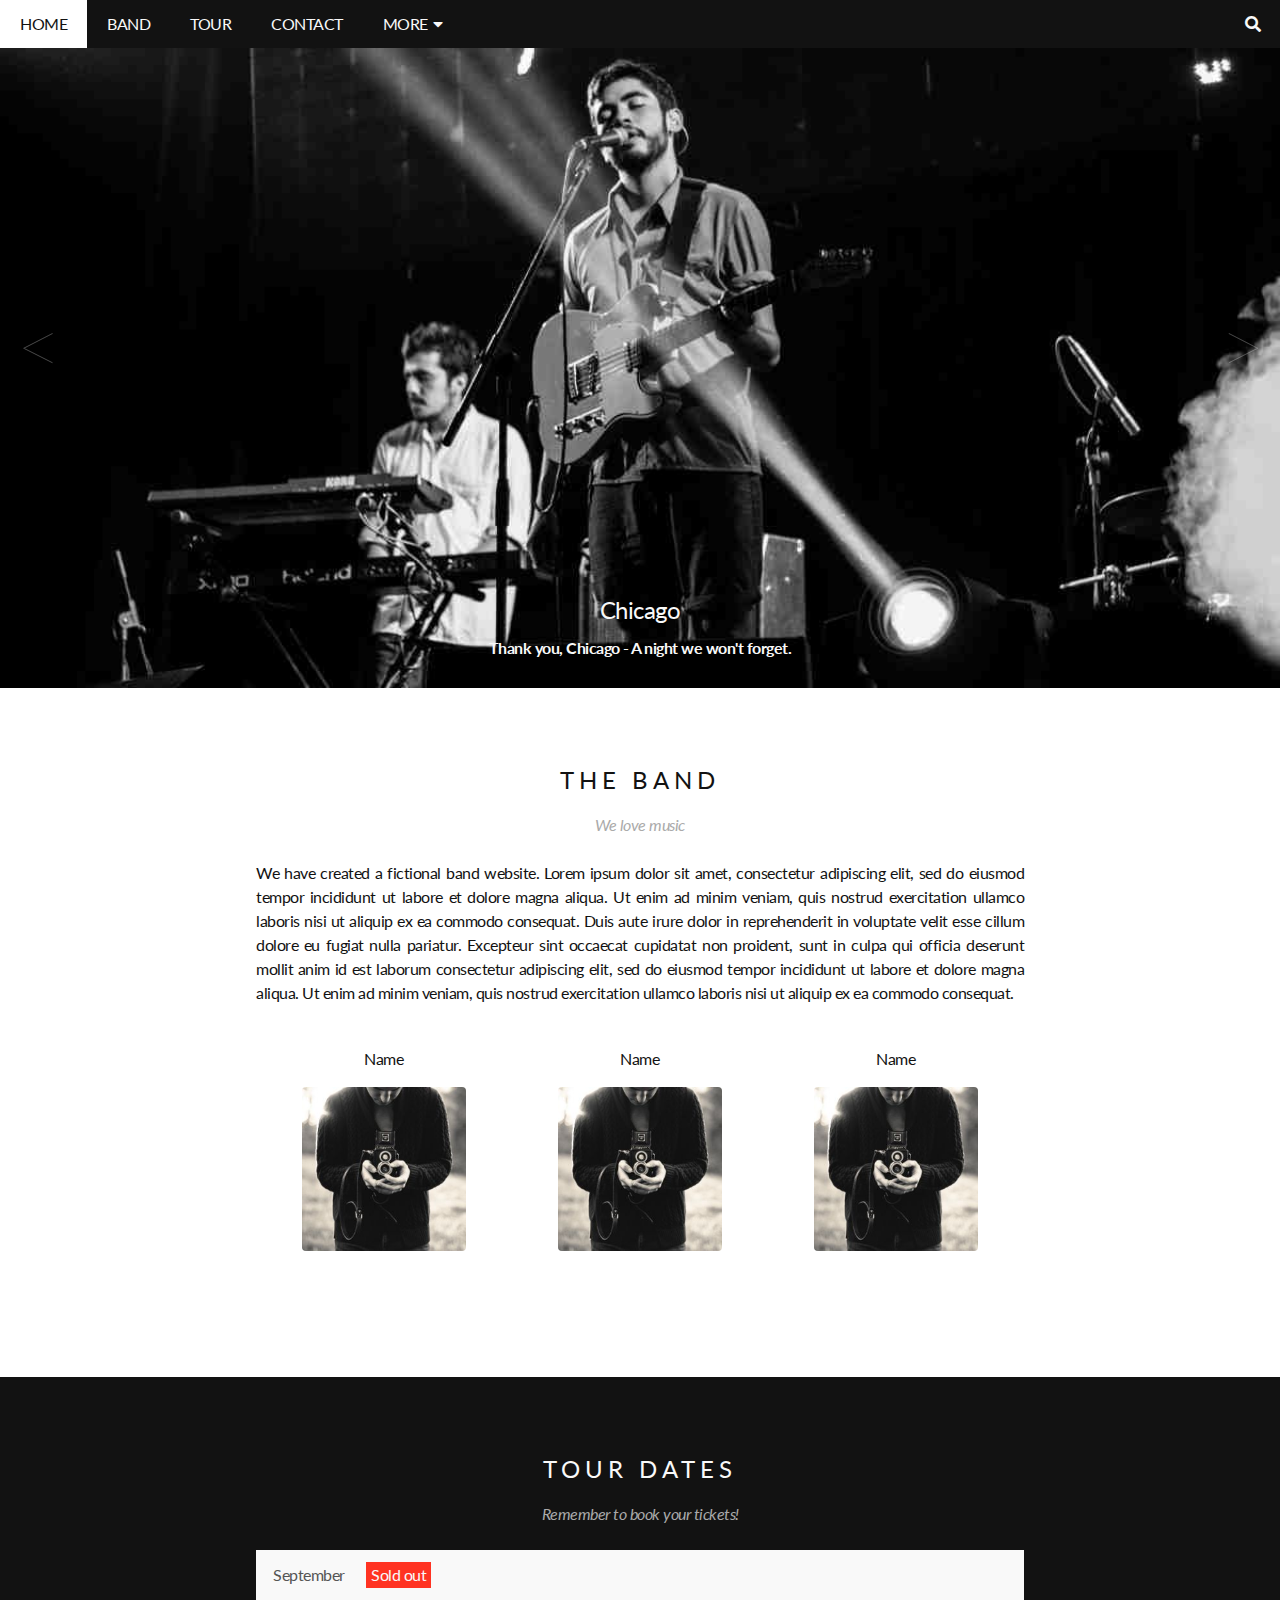
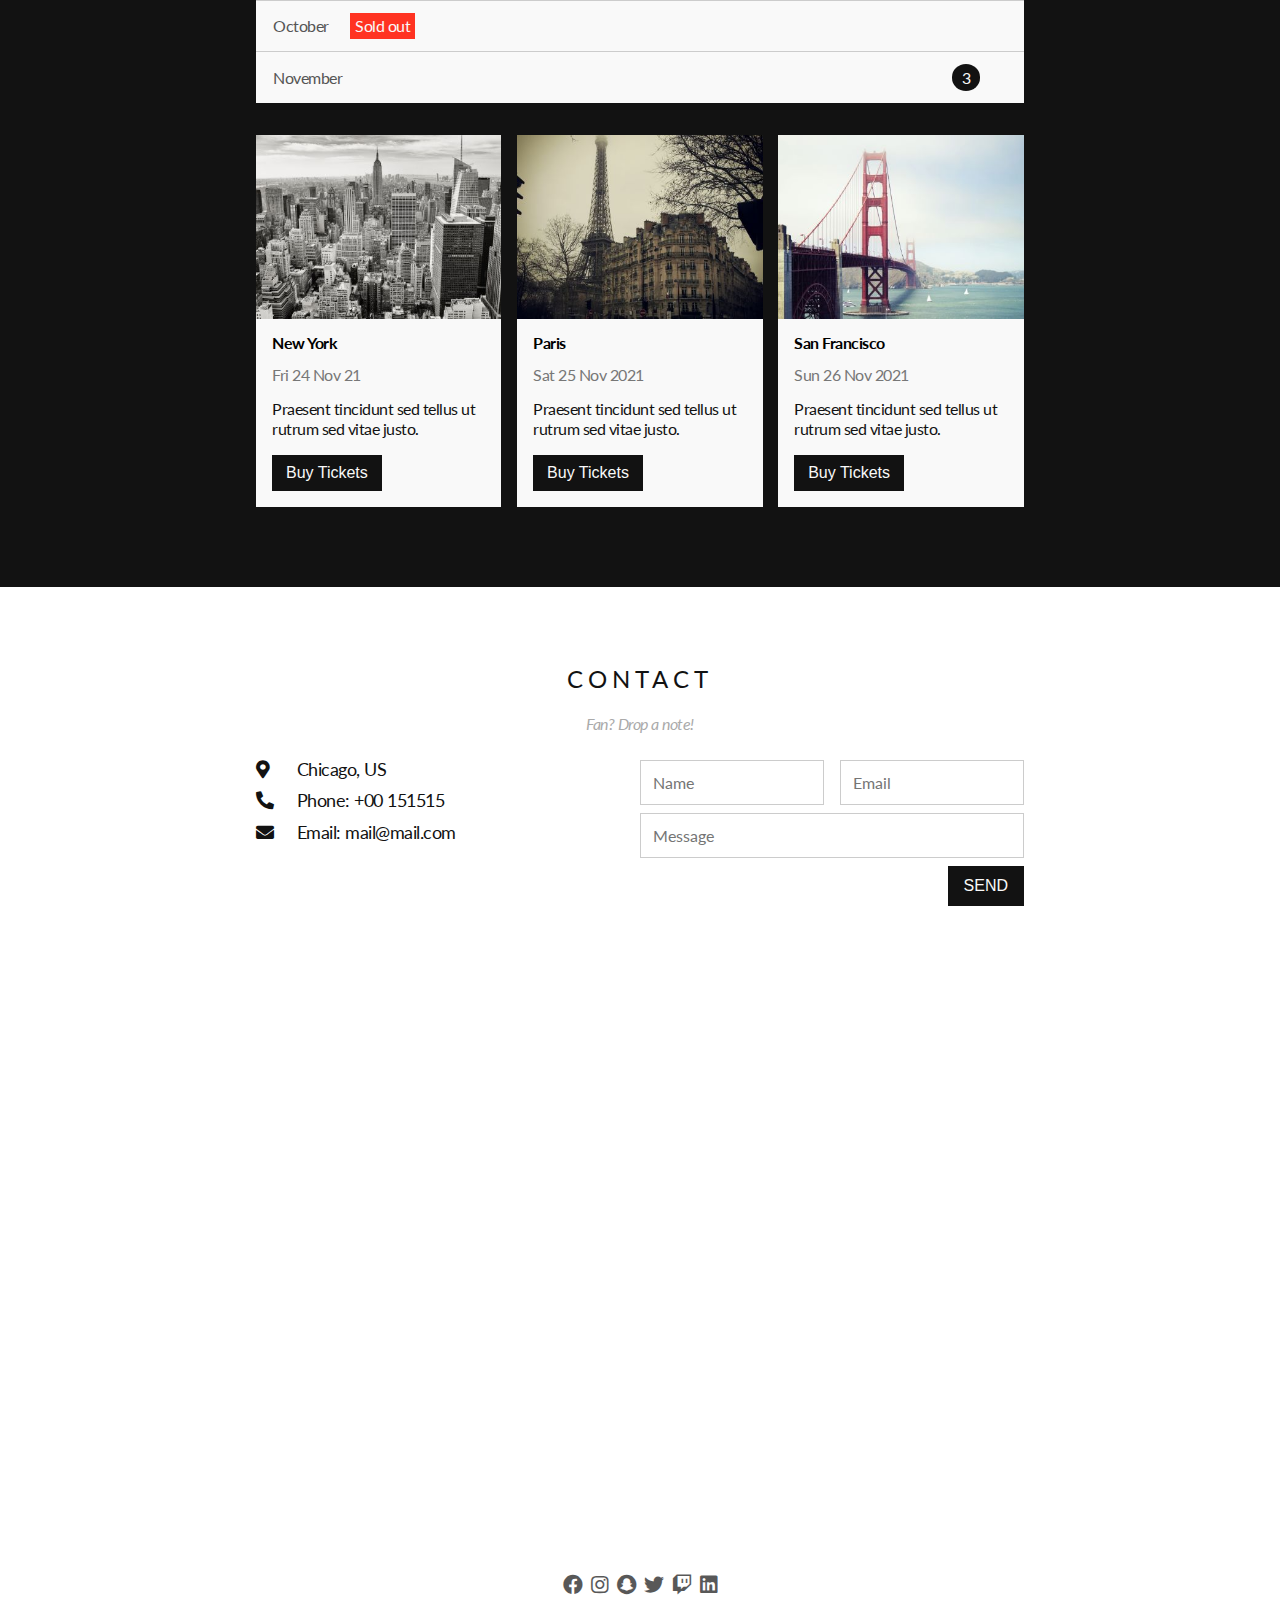
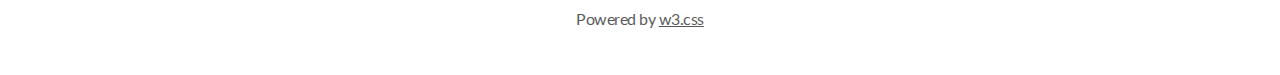
==== commit e26c2872: "mobile navigation toggle finished" ====
--- a/html/index.html
+++ b/html/index.html
@@ -18,12 +18,13 @@
 </head>
 <body>
     <!--header-wrapper-->
+  
     <header class="header-wrapper clearfix">
         <ul class="navi-wrapper">
-            <li class="navi"><a href="#">HOME</a></li>
-            <li class="navi"><a href="#">BAND</a></li>
-            <li class="navi"><a href="#">TOUR</a></li>
-            <li class="navi"><a href="#">CONTACT</a></li>
+            <li class="navi"><a href="#main">HOME</a></li>
+            <li class="navi"><a href="#band">BAND</a></li>
+            <li class="navi"><a href="#tour">TOUR</a></li>
+            <li class="navi"><a href="#contact">CONTACT</a></li>
             <li class="navi">
                 <a href="#">MORE<i class="fa fa-caret-down" style="margin-left: 0.325em;"></i>
                </a>
@@ -42,10 +43,10 @@
         </div>
         <div class="clearfix"></div>
         <ul class="mb-navi-wrapper">
-            <li class="mb-navi"><a href="#">BAND</a></li>
-            <li class="mb-navi"><a href="#">TOUR</a></li>
-            <li class="mb-navi"><a href="#">CONTACT</a></li>
-            <li class="mb-navi"><a href="#">MERCH</a></li>
+            <li class="mb-navi"><a href="#band">BAND</a></li>
+            <li class="mb-navi"><a href="#tour">TOUR</a></li>
+            <li class="mb-navi"><a href="#contact">CONTACT</a></li>
+            <li class="mb-navi"><a href="#main">MERCH</a></li>
         </ul>
 
     </header>
@@ -53,7 +54,8 @@
 
 
 
-    <!--main-wrapper-->
+    <!--main-wrapper-->  
+    <a name="main" class="anchor"></a>
     <section class="main-wrapper">
         <div class="swiper-container">
             <div class="swiper-wrapper">
@@ -91,6 +93,7 @@
 
 
     <!--band-wrapper-->
+    <a name="band" class="anchor"></a>
     <section class="band-wrapper">
         <div class="wrapper">
             <h2 class="title">THE BAND</h2>
@@ -117,6 +120,7 @@
 
 
     <!--tour-wrapper-->
+    <a name="tour" class="anchor"></a>
     <section class="tour-wrapper ">
         <div class="wrapper">
             <h2 class="title">TOUR DATES</h2>
@@ -182,6 +186,7 @@
     
 
     <!--contact-wrapper-->
+    <a name="contact" class="anchor"></a>
     <section class="contact-wrapper"> 
         <div class="wrapper">
             <h2 class="title">CONTACT</h2>
--- a/css/index.css
+++ b/css/index.css
@@ -6,7 +6,6 @@
 html,body{
     font: 16px 'Lato', sans-serif;
     letter-spacing: -0.5px;
-    height: 5000px;
     color: #121212;
 }
 .wrapper{
@@ -27,7 +26,11 @@
     font-style: italic;
     color: #aaa;
 }
-
+a.anchor{
+    display: inline;
+    list-style: 0;
+    height: 0;
+}
 /***********************header-wrapper***************************/
 .header-wrapper{
     position: fixed;
